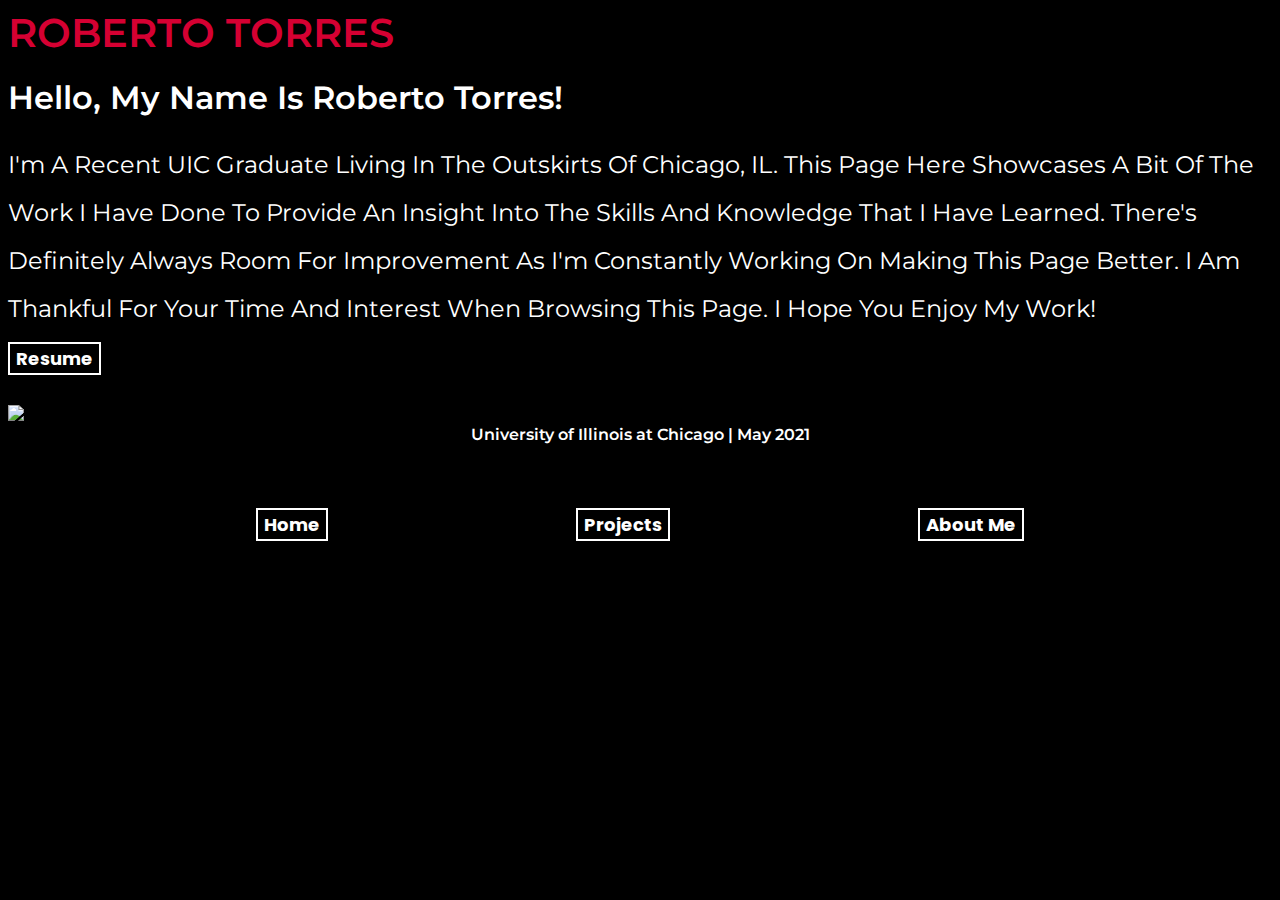
==== index.html @ 17634dc8 "Update index.html" ====
<!DOCTYPE html>
<html>
<head>
    <!-- Required Meta Tags -->
    <meta charset="UTF-8">
    <meta http-equiv="X-UA-Compatible" content="IE=edge">
    <meta name="viewport" content="width=device-width, initial-scale=1.0">
    <!-- Google Fonts -->
    <link href="https://fonts.googleapis.com/css2?family=Montserrat:wght@100;200;300;600&family=Poppins:wght@100;200;300;600&display=swap" rel="stylesheet">
    <!-- Font Awesome "For Icons" -->
    <link rel="stylesheet" href="https://use.fontawesome.com/releases/v5.8.1/css/all.css" integrity="sha384-50oBUHEmvpQ+1lW4y57PTFmhCaXp0ML5d60M1M7uH2+nqUivzIebhndOJK28anvf" crossorigin="anonymous">
    <!-- Bootstrap -->
    <link href="https://cdn.jsdelivr.net/npm/bootstrap@5.1.3/dist/css/bootstrap.min.css" rel="stylesheet" integrity="sha384-1BmE4kWBq78iYhFldvKuhfTAU6auU8tT94WrHftjDbrCEXSU1oBoqyl2QvZ6jIW3" crossorigin="anonymous">
    <!-- Custom Stylesheet -->
    <link rel="stylesheet" href="indexTwo.css">
    <title>RobertoTorres</title>
</head>
<body>
    <!-- Main Page: Brief Desription and Photos -->
    <nav id = "navbar" class="navbar navbar-light">
        <div class="container-fluid">
            <span class="navbar-text">Roberto Torres</span>
        </div>
    </nav>

    <section class="container-fluid px-3">
        <div class="row align-itmes-center">
            <div class="col-lg-6 text-start">
                <h1 id="heading">Hello, My Name Is Roberto Torres!</h1>
                <p class="text">
                    I'm a recent UIC graduate living in the outskirts of Chicago, IL.
                    This page here showcases a bit of the work I have done to provide an 
                    insight into the skills and knowledge that I have learned. There's
                    definitely always room for improvement as I'm constantly working on
                    making this page better.
                    I am thankful for your time and interest when browsing this page. 
                    I hope you enjoy my work!
                    <br>
                    <a href="ResumePic.png">
                        <button>Resume</button>
                    </a>
                </p>
            </div>
            <div class="col-lg-6 px-0">
                <img src="images/gradPic.png" class ="img-fluid" >
                <figcaption class="pictureCaption">University of Illinois at Chicago | May 2021</figcaption>
            </div>
        </div>
    </section>



    <!-- Buttons -->
    <div>
        <section id = "click" class="mb-5">
            <a href="index.html">
                <button><i class = "fas fa-home"></i> Home</button>
            </a>
            <a href="projects.html">
                <button><i class="fas fa-code-branch"></i> Projects</button>
            </a>
            <a href="aboutMe.html">
                <button><i class="fas fa-smile"></i> About Me</button>
            </a>
        </section>
    </div>

    <!-- Javascript from Bootstrap -->
    <script src="https://cdn.jsdelivr.net/npm/bootstrap@5.1.3/dist/js/bootstrap.bundle.min.js" integrity="sha384-ka7Sk0Gln4gmtz2MlQnikT1wXgYsOg+OMhuP+IlRH9sENBO0LRn5q+8nbTov4+1p" crossorigin="anonymous"></script>
    <script src="https://cdn.jsdelivr.net/npm/@popperjs/core@2.10.2/dist/umd/popper.min.js" integrity="sha384-7+zCNj/IqJ95wo16oMtfsKbZ9ccEh31eOz1HGyDuCQ6wgnyJNSYdrPa03rtR1zdB" crossorigin="anonymous"></script>
    <script src="https://cdn.jsdelivr.net/npm/bootstrap@5.1.3/dist/js/bootstrap.min.js" integrity="sha384-QJHtvGhmr9XOIpI6YVutG+2QOK9T+ZnN4kzFN1RtK3zEFEIsxhlmWl5/YESvpZ13" crossorigin="anonymous"></script>
    <!-- Custom Javascript File -->
    <script src="script.js"></script>
</body>
</html>
---- indexTwo.css ----
body{
    background-color: black;
    /* background-color: #8D99AE; */
    font-family: 'Montserrat', sans-serif;
}

#navbar .navbar-text{
    font-family: 'Montserrat', sans-serif;
    font-size: 2.5rem;
    font-weight: 600;
    text-transform: uppercase;
    color: #D50032;
}

#heading{
    font-weight: 600;
    font-size: 2em;
    color: white;
}

.text{
    font-family: 'Montserrat', sans-serif;
    font-size: 1.5em;
    text-transform: capitalize;
    line-height: 2;
    color: white;
}

.pictureCaption{
    font-family: 'Montserrat', sans-serif;
    font-size: 1em;
    font-weight: 600;
    text-align: center;
    color: white;
}

/* Main Page  */

/* Button */
#click{
    display: flex;
    align-items: center;
    justify-content:space-evenly;
    padding-top: 5%;
}
button{
    font-family: 'Poppins', sans-serif;
    font-size: 18px;
    font-weight: bold;
    background: none;
    color: white;
    border: 2px solid white;
    padding: 14px, 18.2px 14px, 20.16;
    transition: 0.25s;
    /* position: absolute; */
}
button:hover{
    background-color: white;
    color: black;
    box-shadow: 0 0.5em 0.5em -0.4em white;
    transform: translateY(-0.25em);
}
 
/* Project Page */
.card-group .card{
    background-color: #1E1E24;
}

.card-group .card-img-top{
    height:100px;
    width: 30%;
    display: block;
    margin: 20px auto 20px auto;
}

.card #heading{
    color: white;
    font-size: 1.5em;
    font-weight: 600;
    letter-spacing: 1px;
    text-transform: capitalize;
    margin: 0px;
}

.card .text{
    color: white;
    font-family: 'Montserrat', sans-serif;
    font-weight: 300;
    font-size: 1.125em;
    line-height: 1.5;
    margin-bottom: 1.25rem;
    text-transform: capitalize;
}
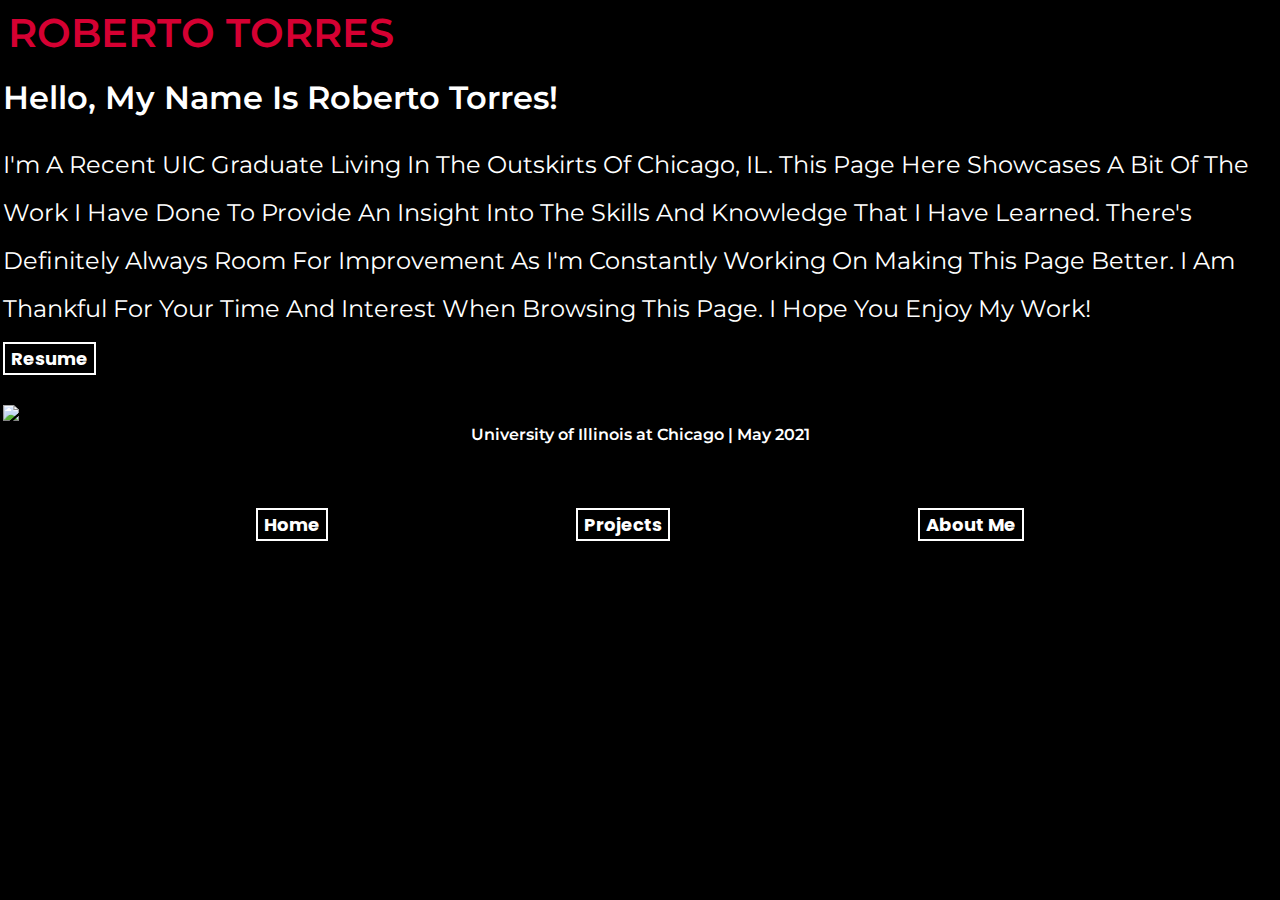
==== commit f8f52d73: "Update index.html" ====
--- a/index.html
+++ b/index.html
@@ -36,13 +36,13 @@
                     I am thankful for your time and interest when browsing this page. 
                     I hope you enjoy my work!
                     <br>
-                    <a href="ResumePic.png">
-                        <button>Resume</button>
+                    <a href="RobertoTorres.png">
+                        <button><i class="fas fa-portrait"></i> Resume</button>
                     </a>
                 </p>
             </div>
             <div class="col-lg-6 px-0">
-                <img src="images/gradPic.png" class ="img-fluid" >
+                <img src="gradPic.png" class ="img-fluid" >
                 <figcaption class="pictureCaption">University of Illinois at Chicago | May 2021</figcaption>
             </div>
         </div>
--- a/indexTwo.css
+++ b/indexTwo.css
@@ -90,4 +90,22 @@
     line-height: 1.5;
     margin-bottom: 1.25rem;
     text-transform: capitalize;
-}+}
+
+/* Photos */
+/* Tiles */
+.column {
+    float: left;
+    width: 25%;
+    padding: 0 10px;
+}
+
+/* Remove extra left and right margins, due to padding in columns */
+.row {margin: 0 -5px;}
+
+/* Clear floats after the columns */
+.row:after {
+    content: "";
+    display: table;
+    clear: both;
+}
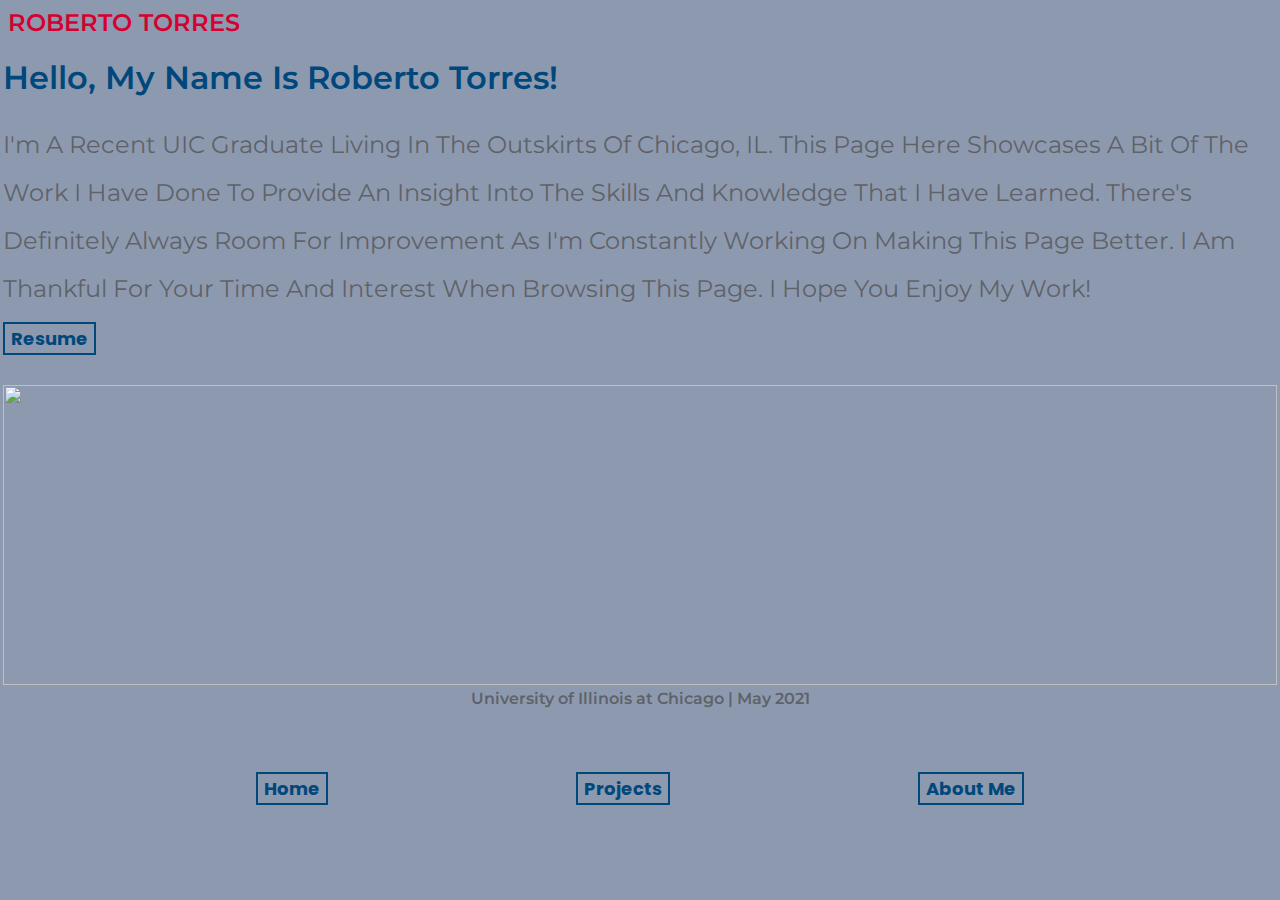
==== commit 9210f376: "Update index.html" ====
--- a/index.html
+++ b/index.html
@@ -37,13 +37,13 @@
                     I hope you enjoy my work!
                     <br>
                     <a href="RobertoTorres.png">
-                        <button><i class="fas fa-portrait"></i> Resume</button>
+                        <button><i class="fas fa-file-alt"></i> Resume</button>
                     </a>
                 </p>
             </div>
             <div class="col-lg-6 px-0">
                 <img src="gradPic.png" class ="img-fluid" >
-                <figcaption class="pictureCaption">University of Illinois at Chicago | May 2021</figcaption>
+                <div class="pictureCaption">University of Illinois at Chicago | May 2021</div>
             </div>
         </div>
     </section>
--- a/indexTwo.css
+++ b/indexTwo.css
@@ -1,12 +1,12 @@
 body{
-    background-color: black;
-    /* background-color: #8D99AE; */
+    /* background-color: black; */
+    background-color: #8D99AE;
     font-family: 'Montserrat', sans-serif;
 }
 
 #navbar .navbar-text{
     font-family: 'Montserrat', sans-serif;
-    font-size: 2.5rem;
+    font-size: 1.5rem;
     font-weight: 600;
     text-transform: uppercase;
     color: #D50032;
@@ -15,7 +15,7 @@
 #heading{
     font-weight: 600;
     font-size: 2em;
-    color: white;
+    color: #00487C;
 }
 
 .text{
@@ -23,7 +23,7 @@
     font-size: 1.5em;
     text-transform: capitalize;
     line-height: 2;
-    color: white;
+    color: rgba(74,74,74,0.7);
 }
 
 .pictureCaption{
@@ -31,7 +31,7 @@
     font-size: 1em;
     font-weight: 600;
     text-align: center;
-    color: white;
+    color: rgba(74,74,74,0.7);
 }
 
 /* Main Page  */
@@ -48,22 +48,21 @@
     font-size: 18px;
     font-weight: bold;
     background: none;
-    color: white;
-    border: 2px solid white;
+    color: #00487C;
+    border: 2px solid #00487C;;
     padding: 14px, 18.2px 14px, 20.16;
     transition: 0.25s;
-    /* position: absolute; */
 }
 button:hover{
-    background-color: white;
-    color: black;
-    box-shadow: 0 0.5em 0.5em -0.4em white;
+    background-color:#00487C;
+    color: white;
+    box-shadow: 0 0.5em 0.5em -0.4em #00487C;
     transform: translateY(-0.25em);
 }
  
 /* Project Page */
 .card-group .card{
-    background-color: #1E1E24;
+    background-color: #A6A2A2;
 }
 
 .card-group .card-img-top{
@@ -72,18 +71,17 @@
     display: block;
     margin: 20px auto 20px auto;
 }
-
 .card #heading{
-    color: white;
+    color: #00487C;
     font-size: 1.5em;
     font-weight: 600;
     letter-spacing: 1px;
     text-transform: capitalize;
     margin: 0px;
 }
-
 .card .text{
-    color: white;
+    color: rgba(74,74,74,0.7);
+    /* color: rgba(74,74,74,0.7); */
     font-family: 'Montserrat', sans-serif;
     font-weight: 300;
     font-size: 1.125em;
@@ -92,20 +90,73 @@
     text-transform: capitalize;
 }
 
-/* Photos */
-/* Tiles */
+.grid{
+    display: grid;
+    grid-template-columns: repeat(auto-fill, minmax(200px, 1fr));
+    grid-gap: 20px;
+    align-items: stretch;
+}
+.grid img {
+    width: 30%;
+    height: 500px;
+}
+
+/* Photos/ Tiles */
+.gallery{
+    background-color: #A6A2A2;
+    padding: 50px 0;
+}
+
+img{
+    height: 300px;
+    width: 100%;
+}
+
 .column {
     float: left;
     width: 25%;
     padding: 0 10px;
 }
-
-/* Remove extra left and right margins, due to padding in columns */
-.row {margin: 0 -5px;}
-
-/* Clear floats after the columns */
+.row{
+    margin: 0 -5px;
+}
 .row:after {
     content: "";
     display: table;
     clear: both;
 }
+
+#intro_box{
+    display: block;
+    text-align: center;
+    padding-bottom: 70px;
+}
+#intro_heading{
+    color: #00487C;
+    font-weight: 400;
+    margin-left: auto;
+    margin-right: auto;
+    margin-bottom: 2rem;
+    line-height: 2.25rem;
+}
+#intro_paragraph{
+    color: rgba(74,74,74,0.7);
+    text-align: justify;
+    text-transform: capitalize;
+    line-height: 1.80;
+    font-weight: bold;
+}
+
+#intro_box i{
+    font-size: 5em; 
+    padding-bottom: 50px;
+    color: #00487C;
+}
+/* Responsive columns - one column layout (vertical) on small screens */
+@media screen and (max-width: 600px) {
+    .column {
+      width: 100%;
+      display: block;
+      margin-bottom: 20px;
+    }
+}
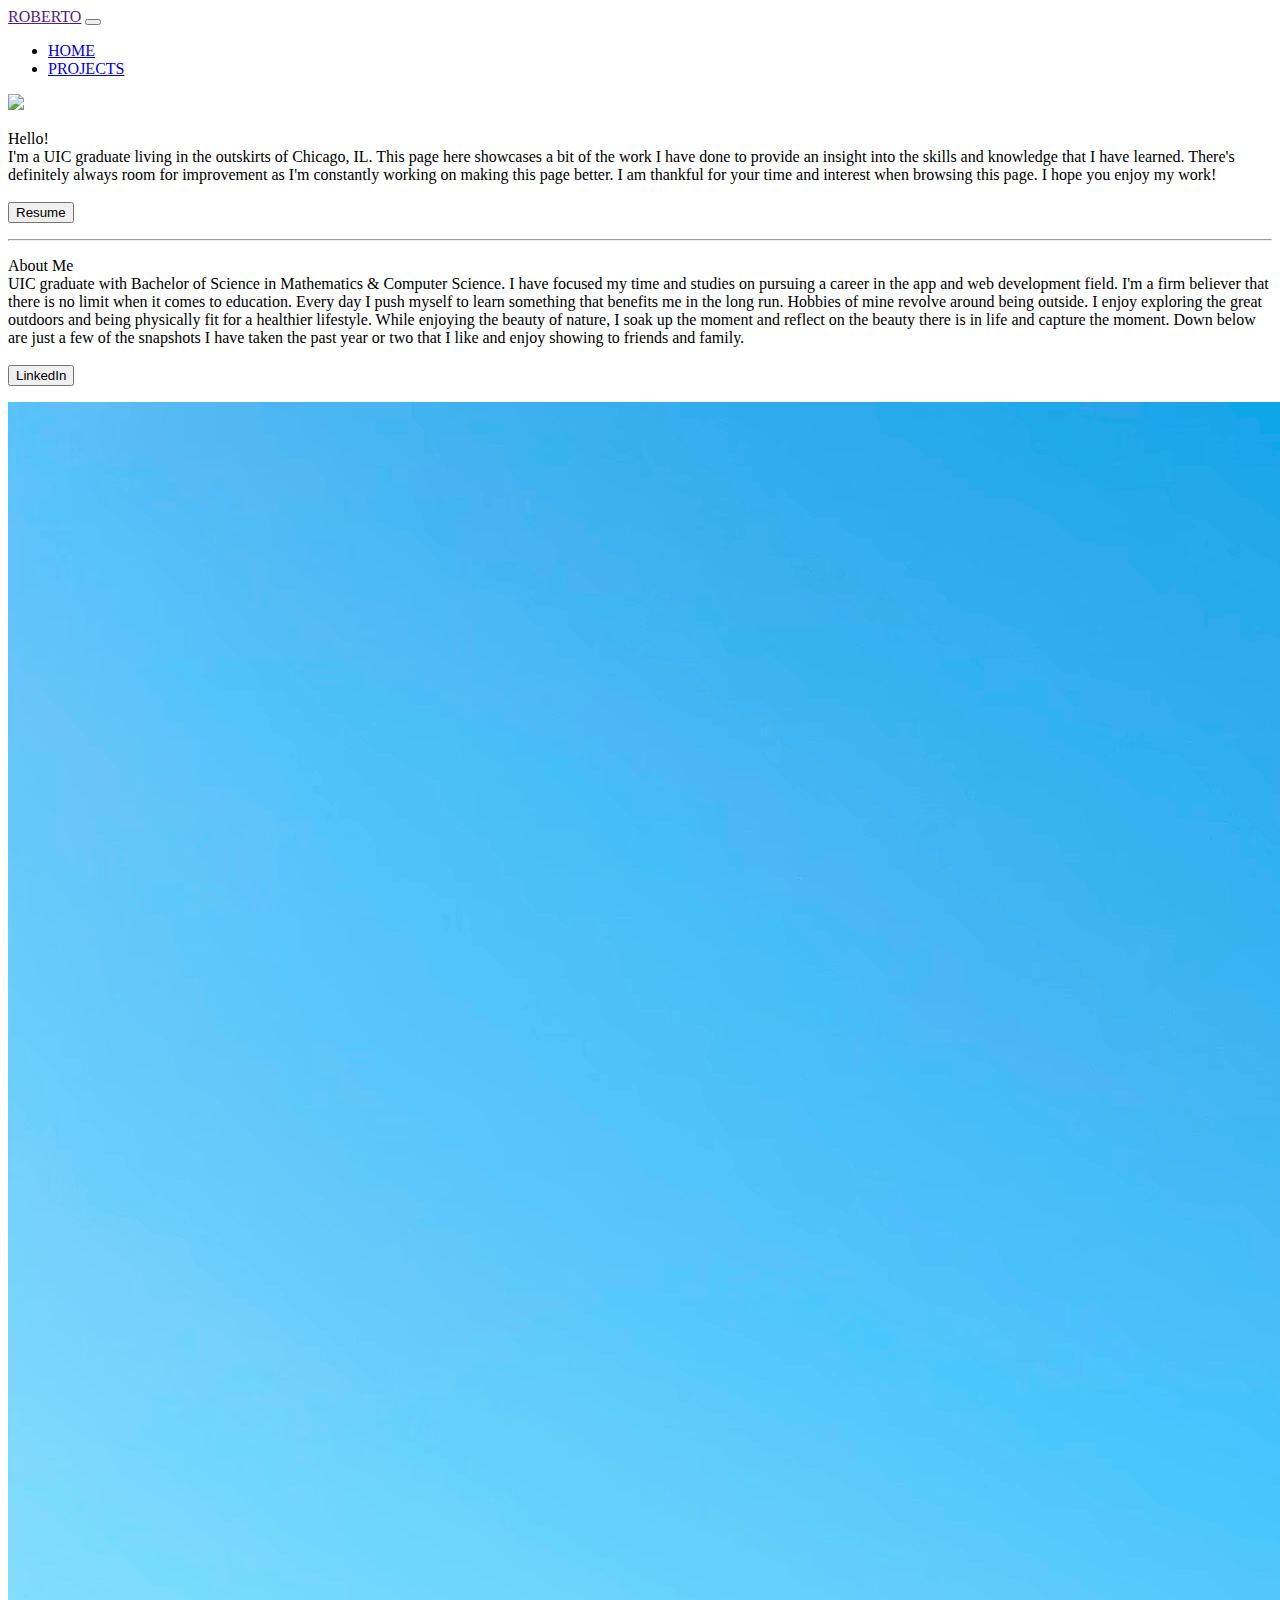
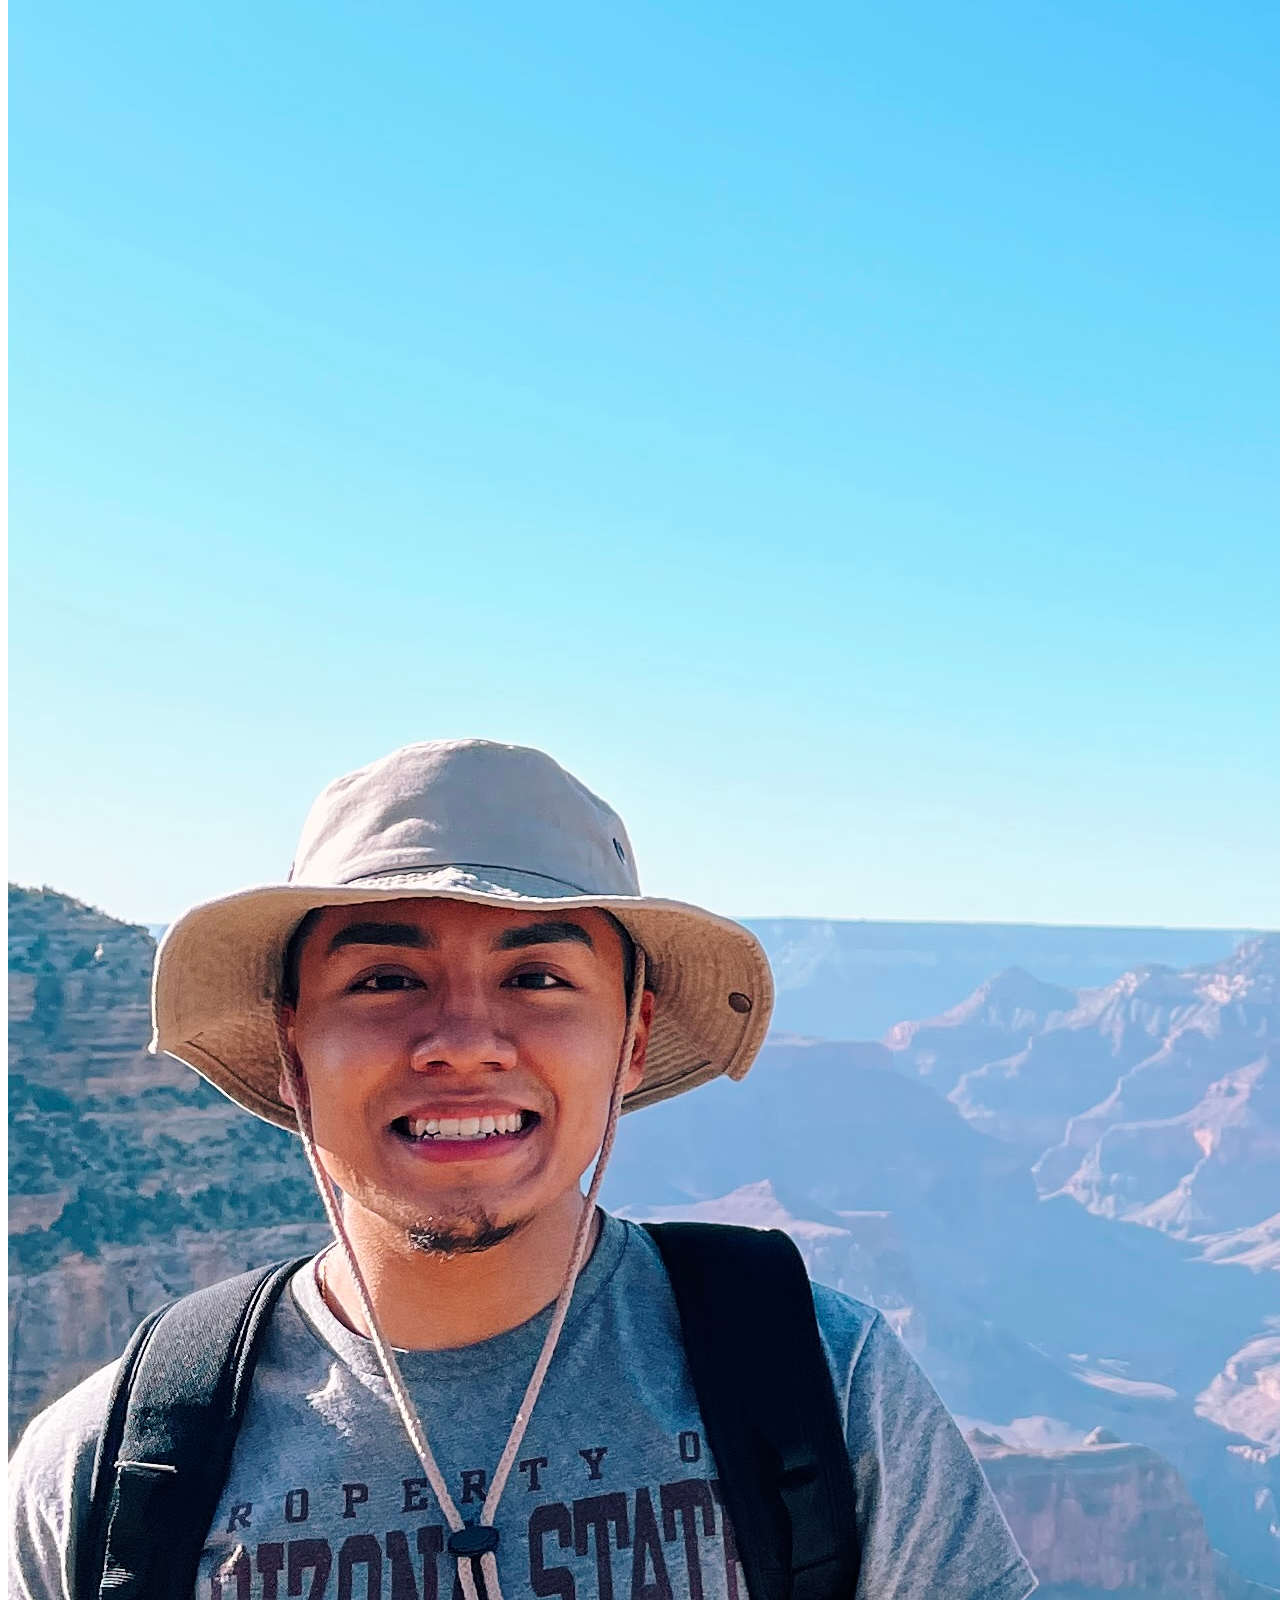
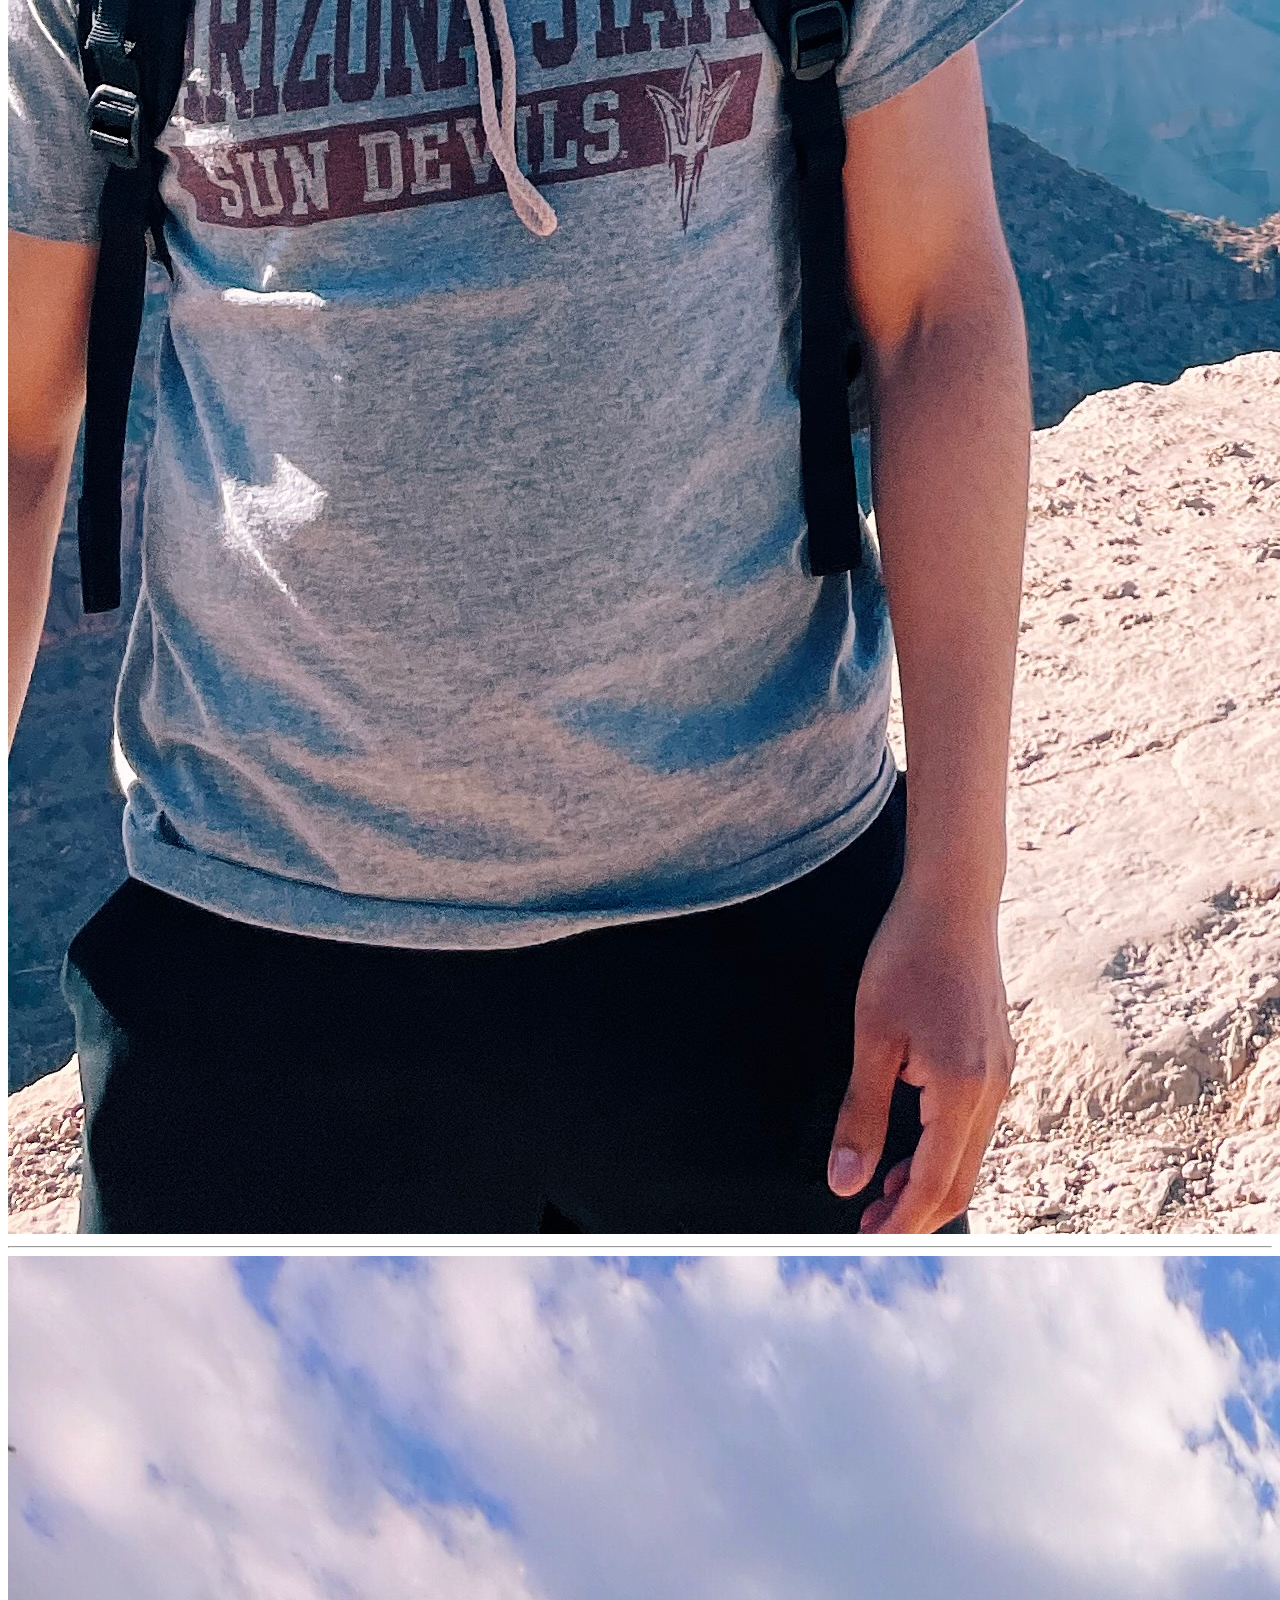
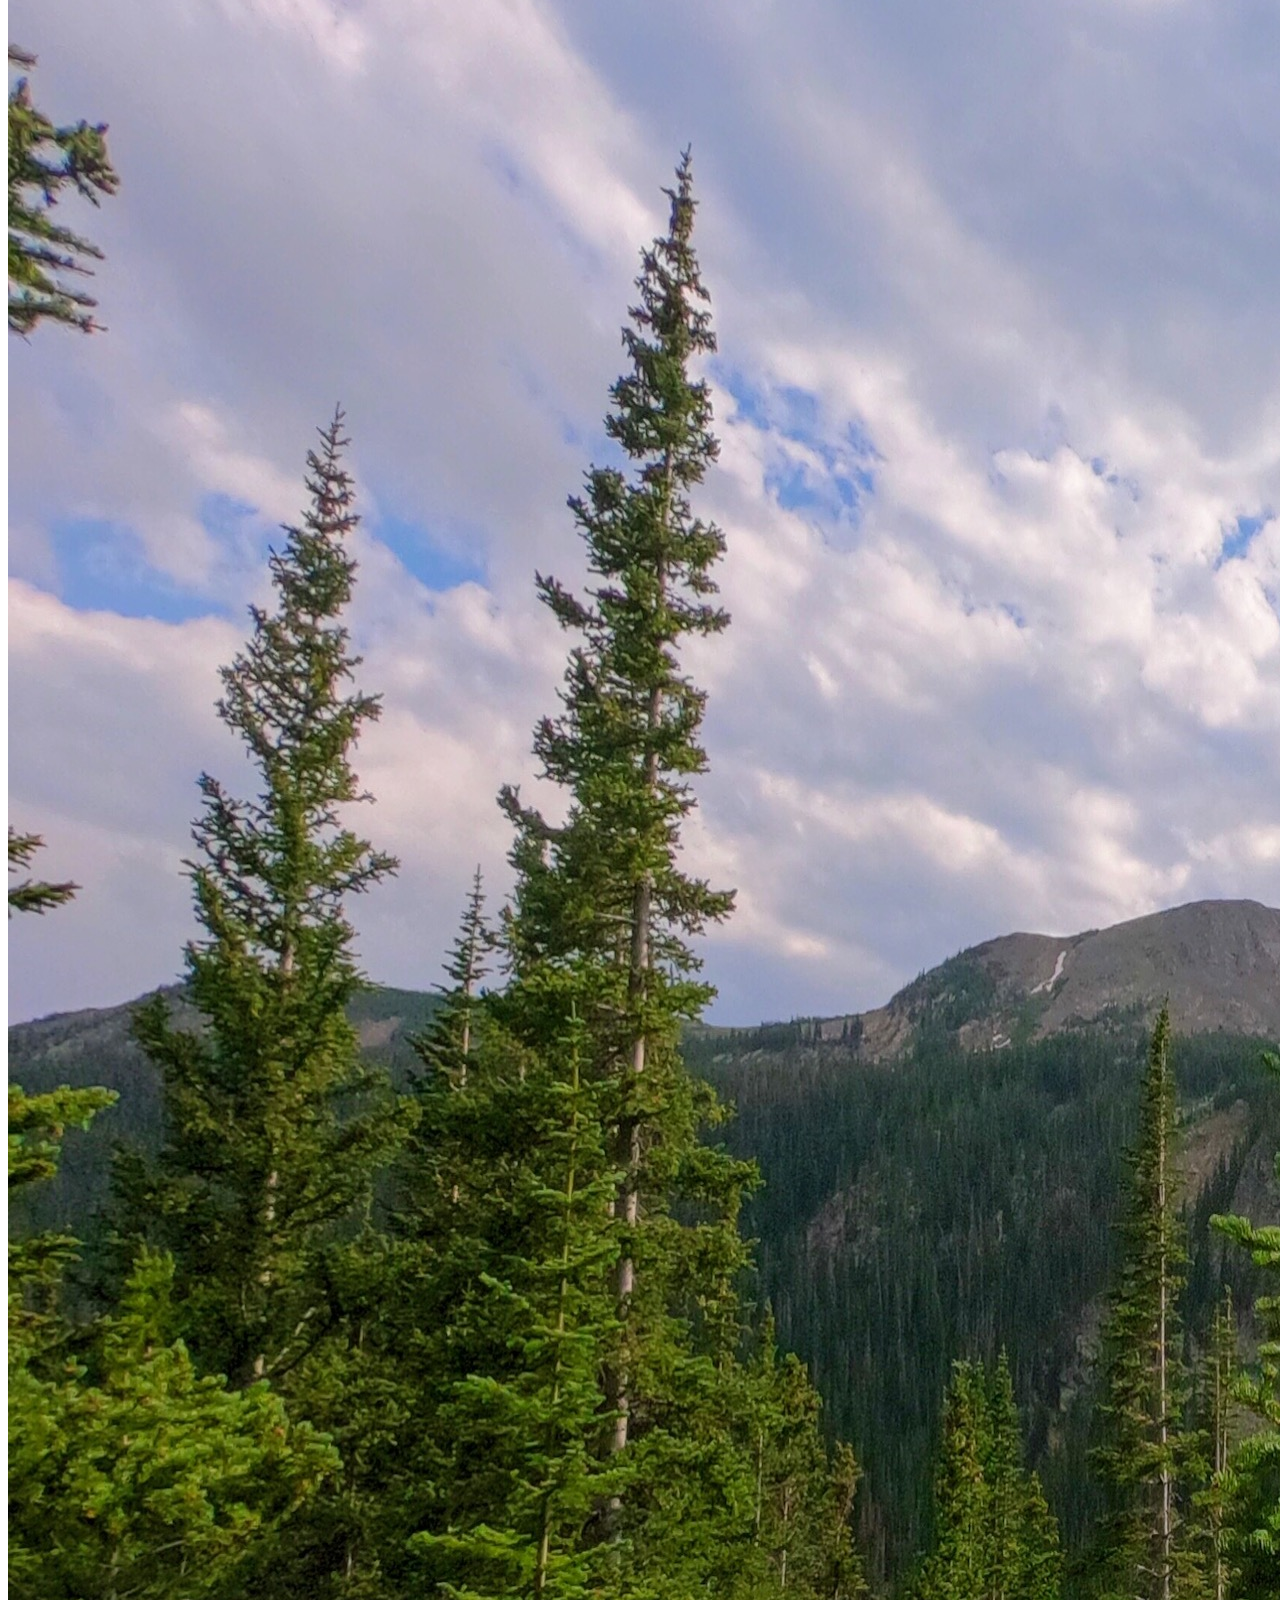
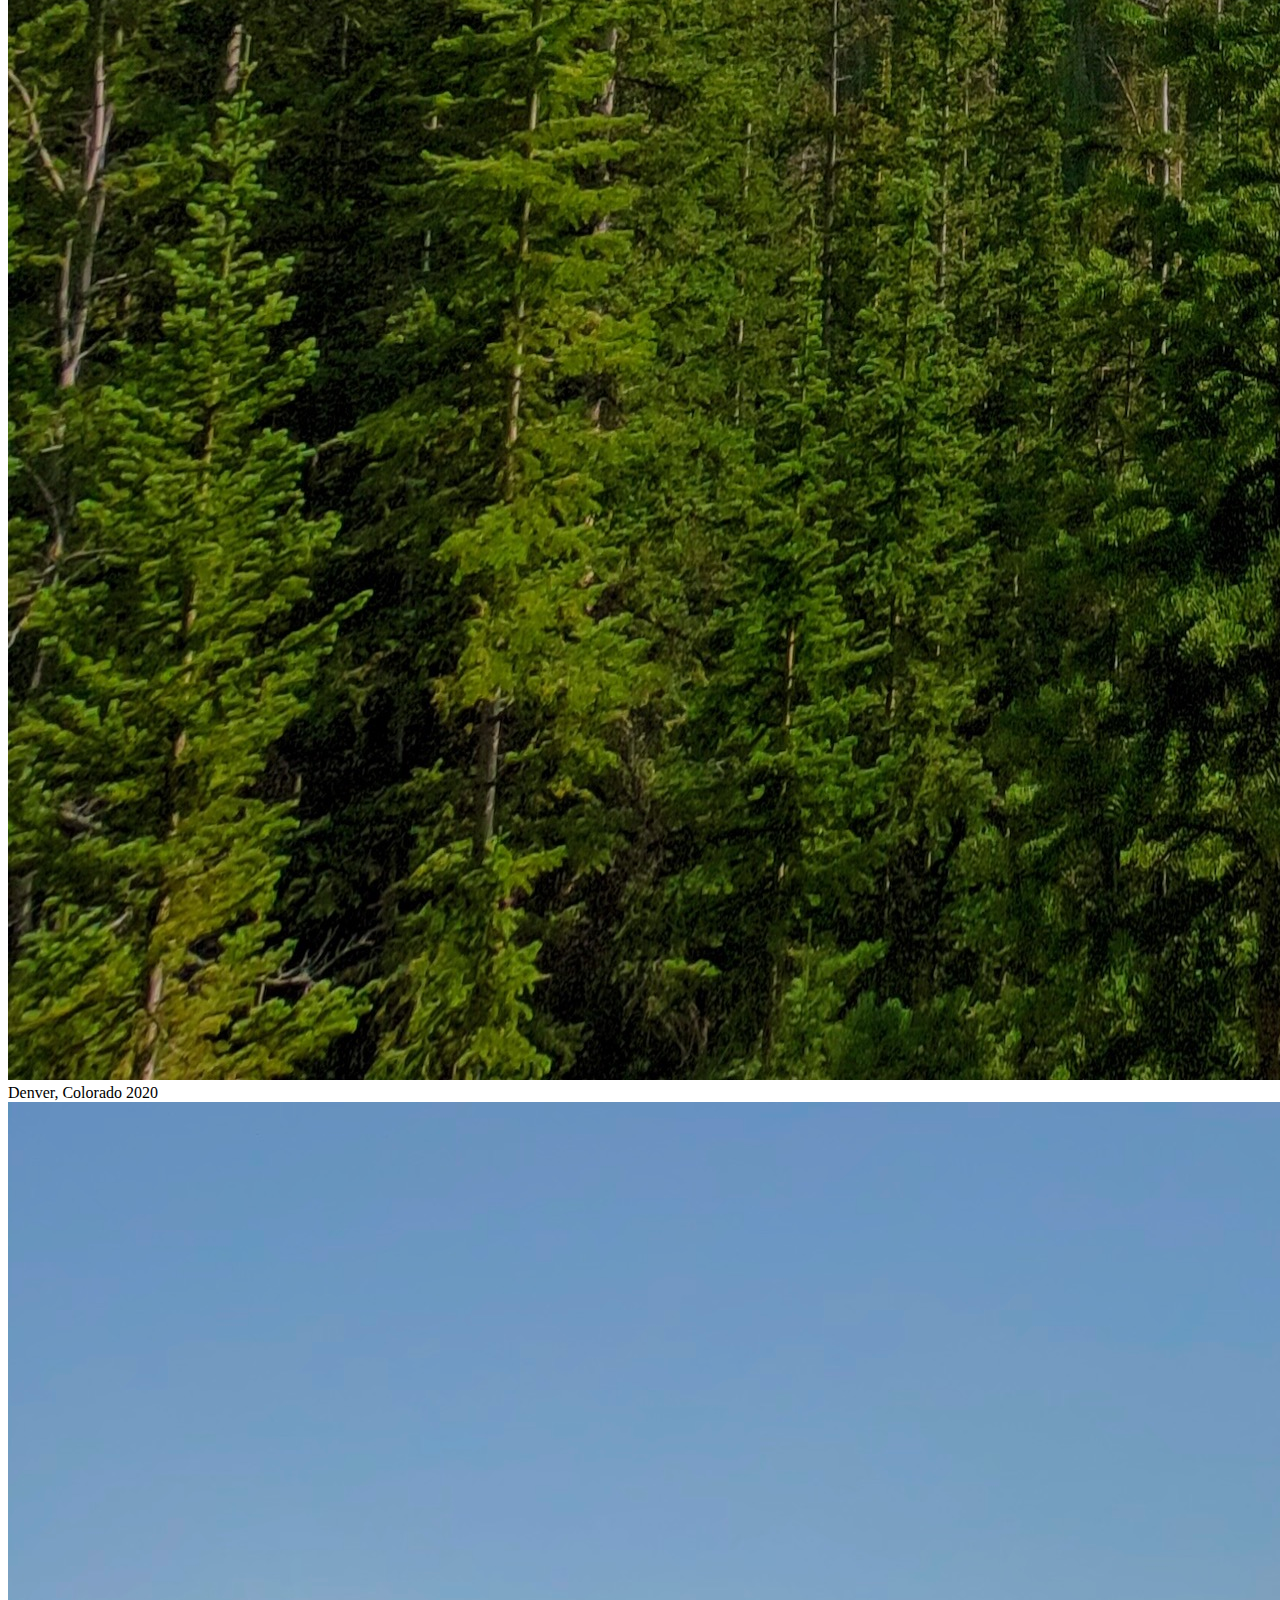
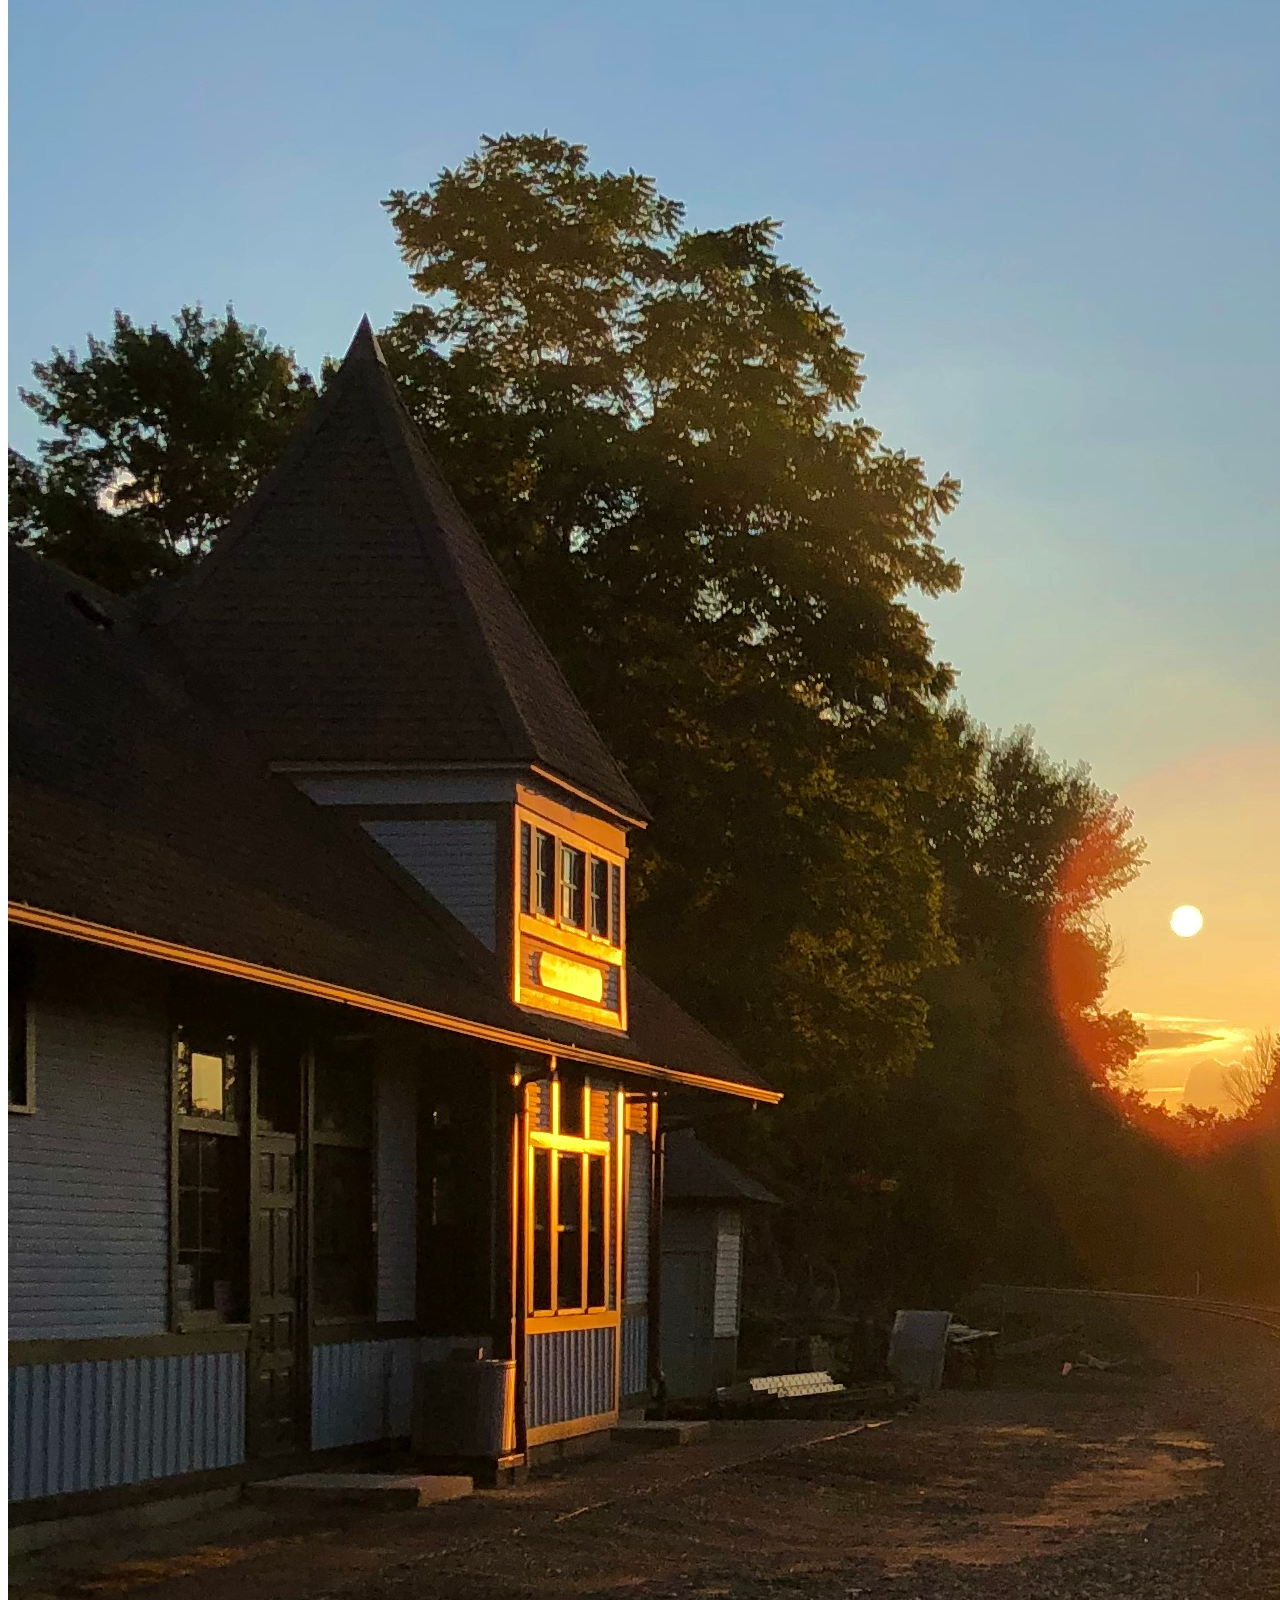
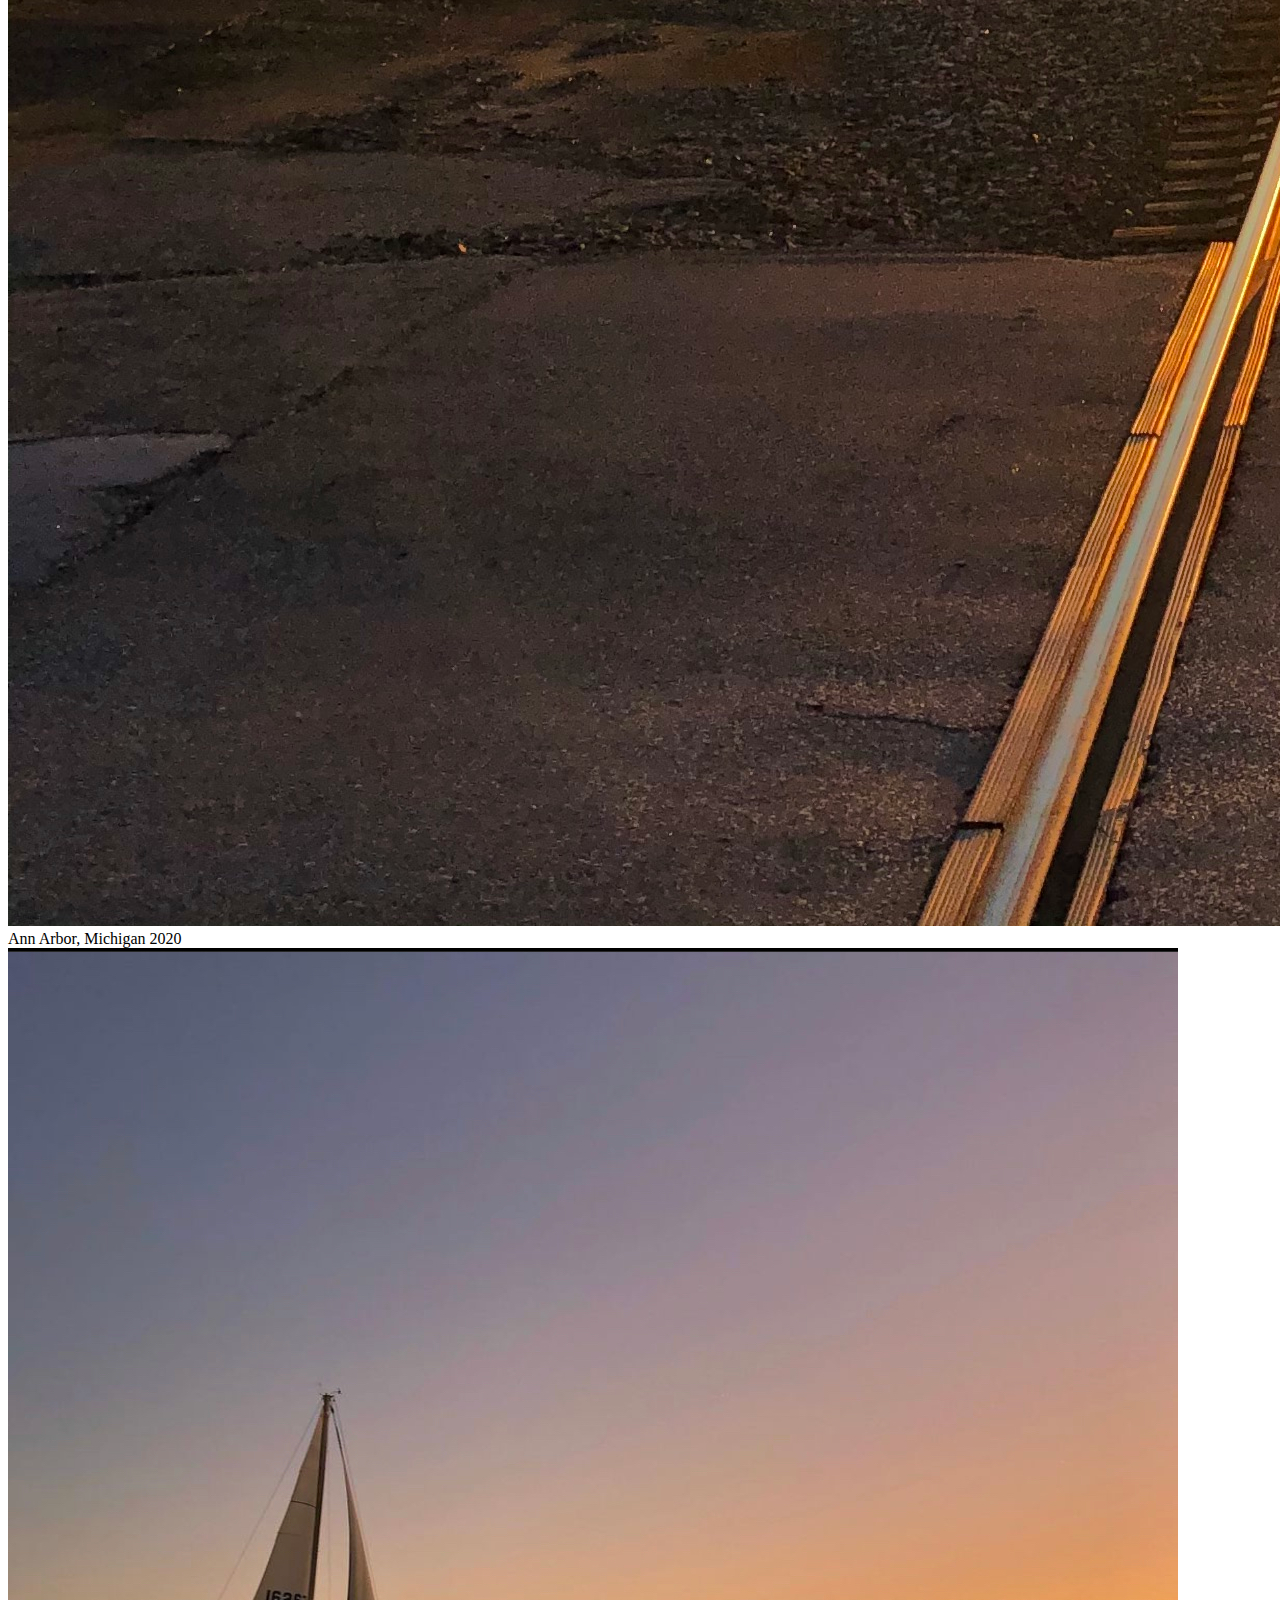
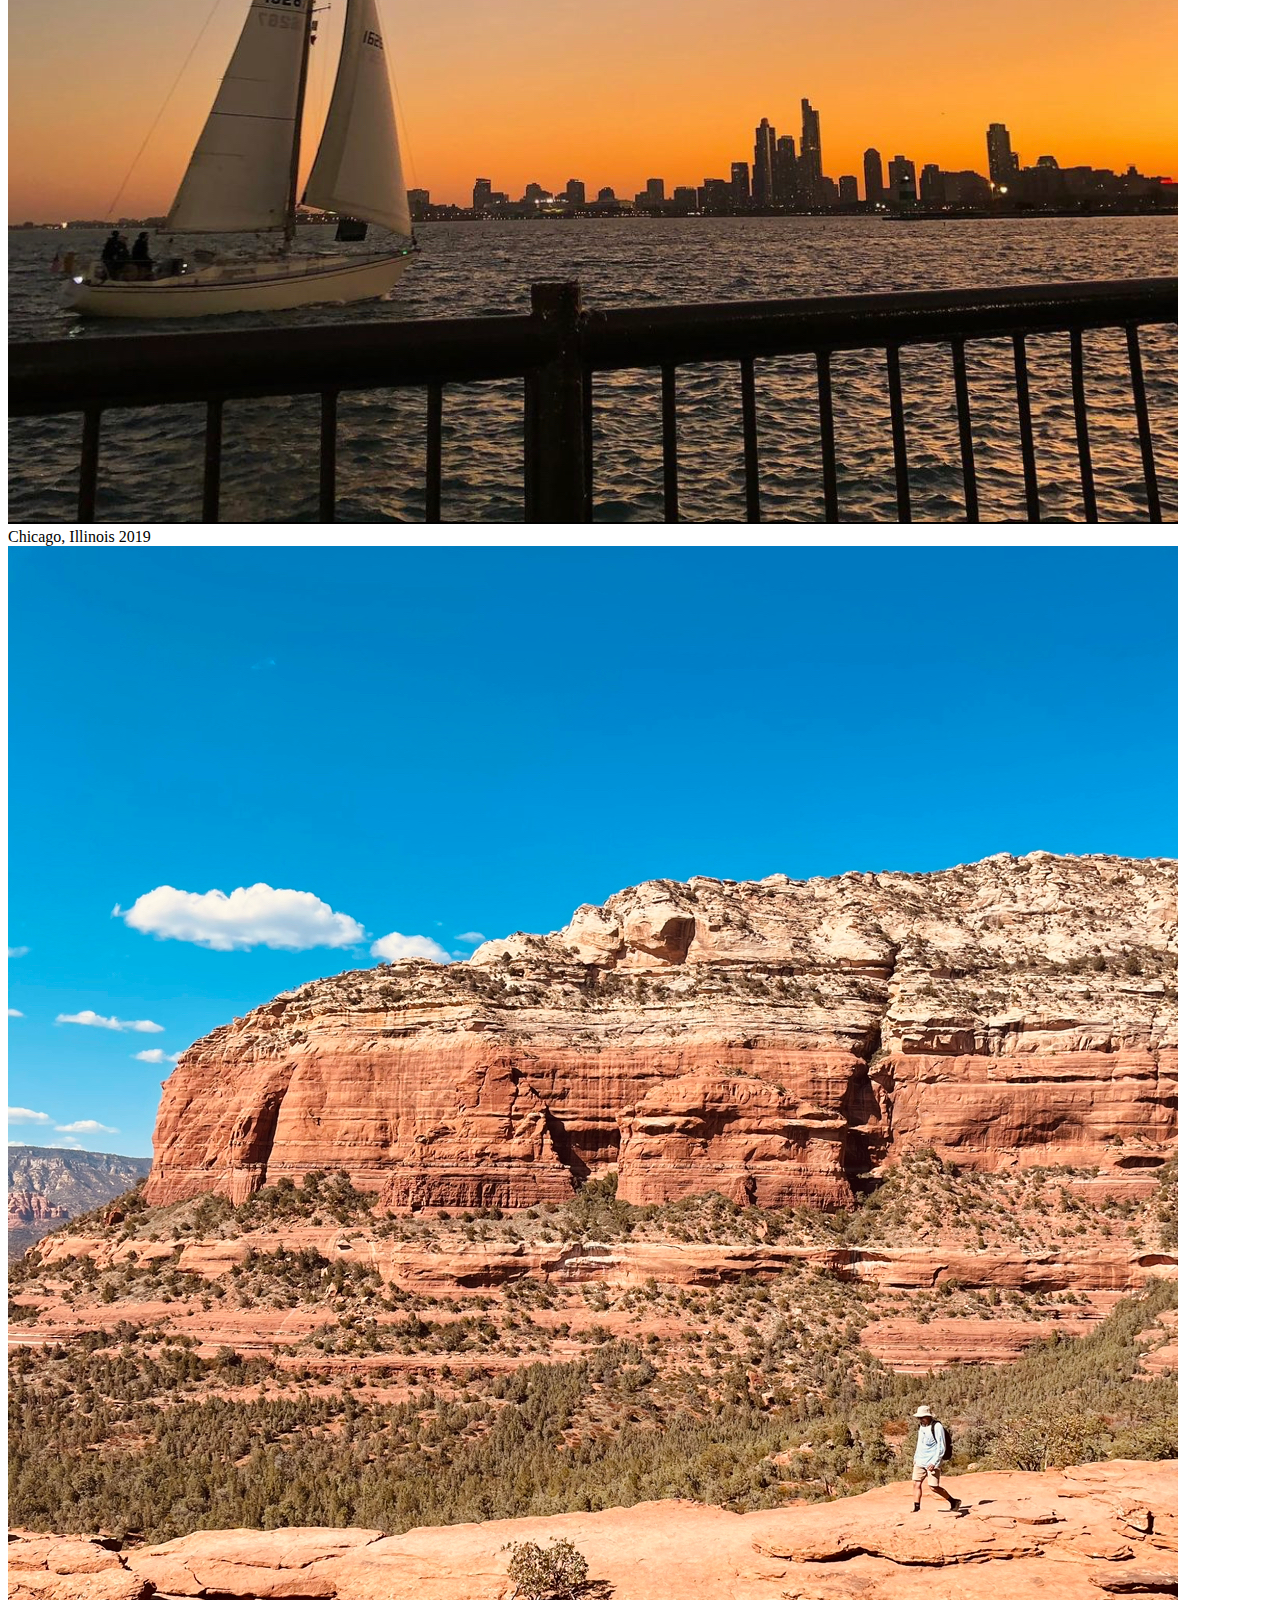
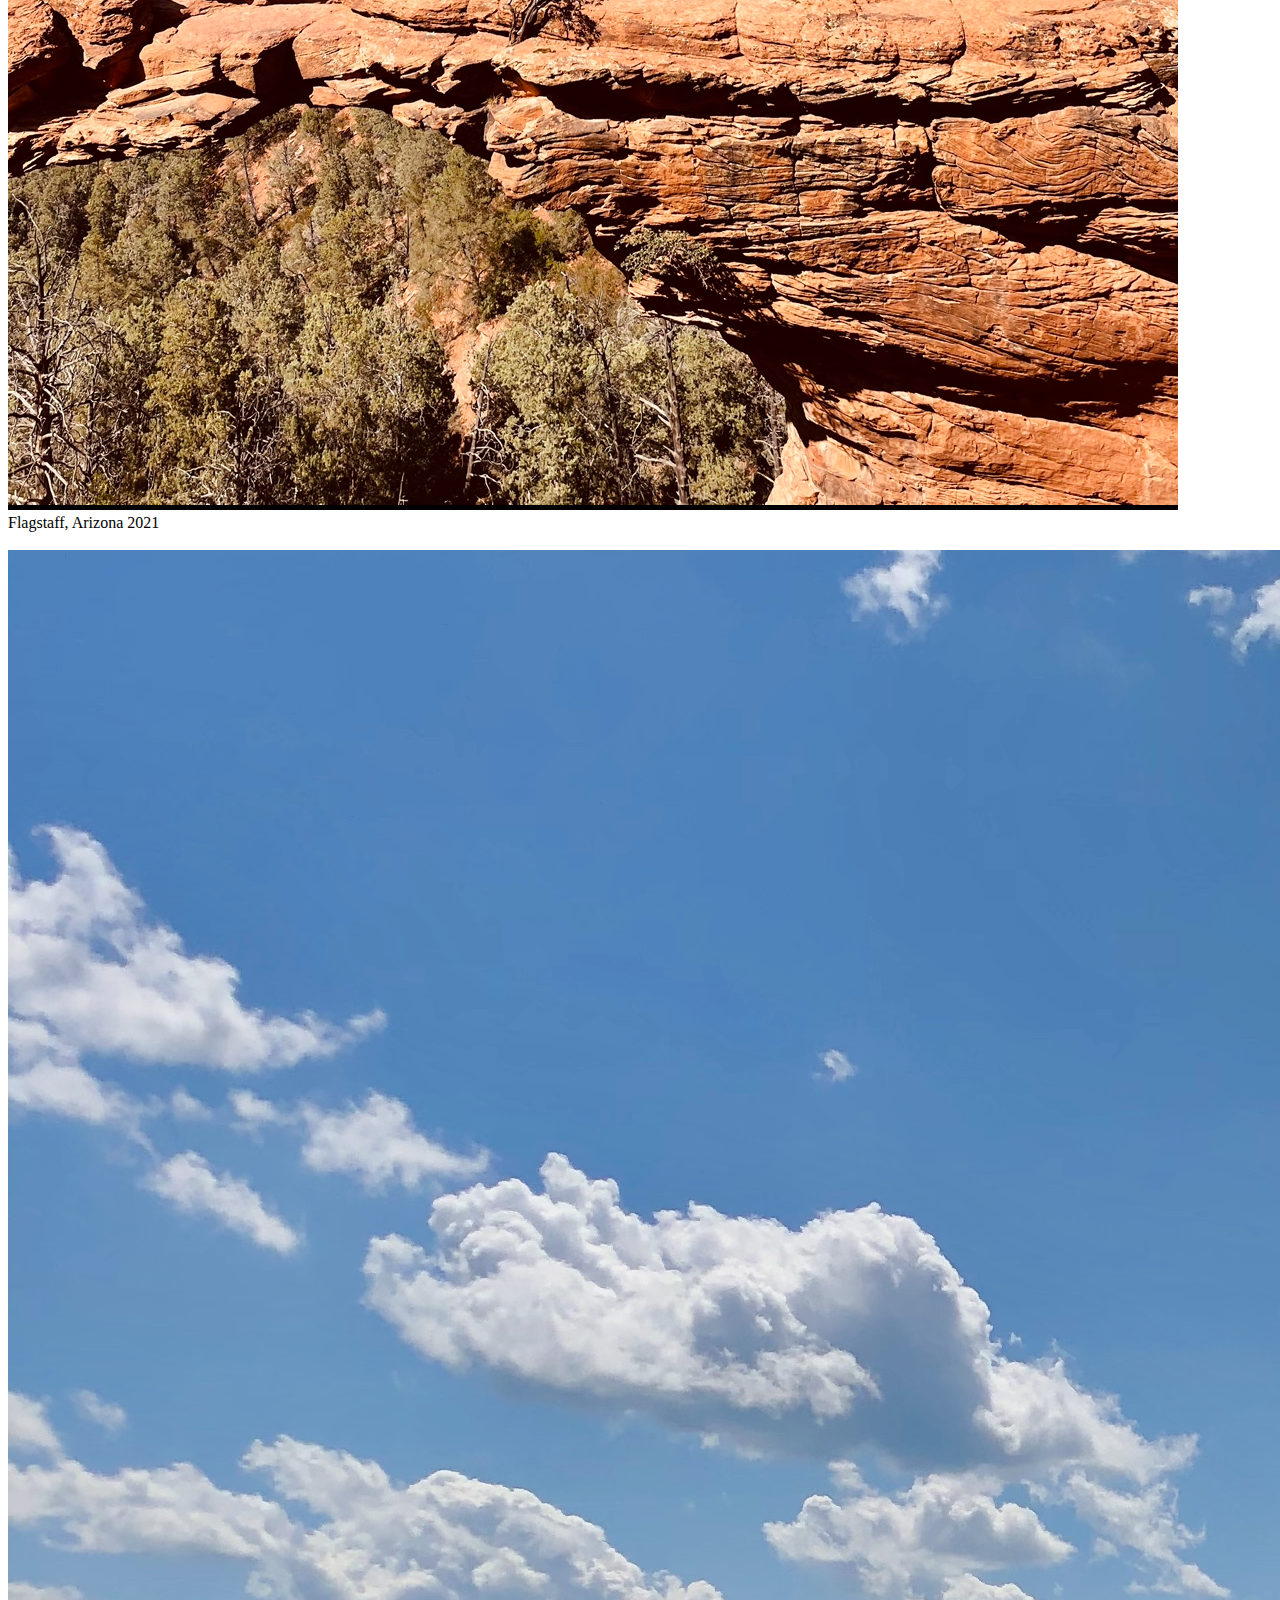
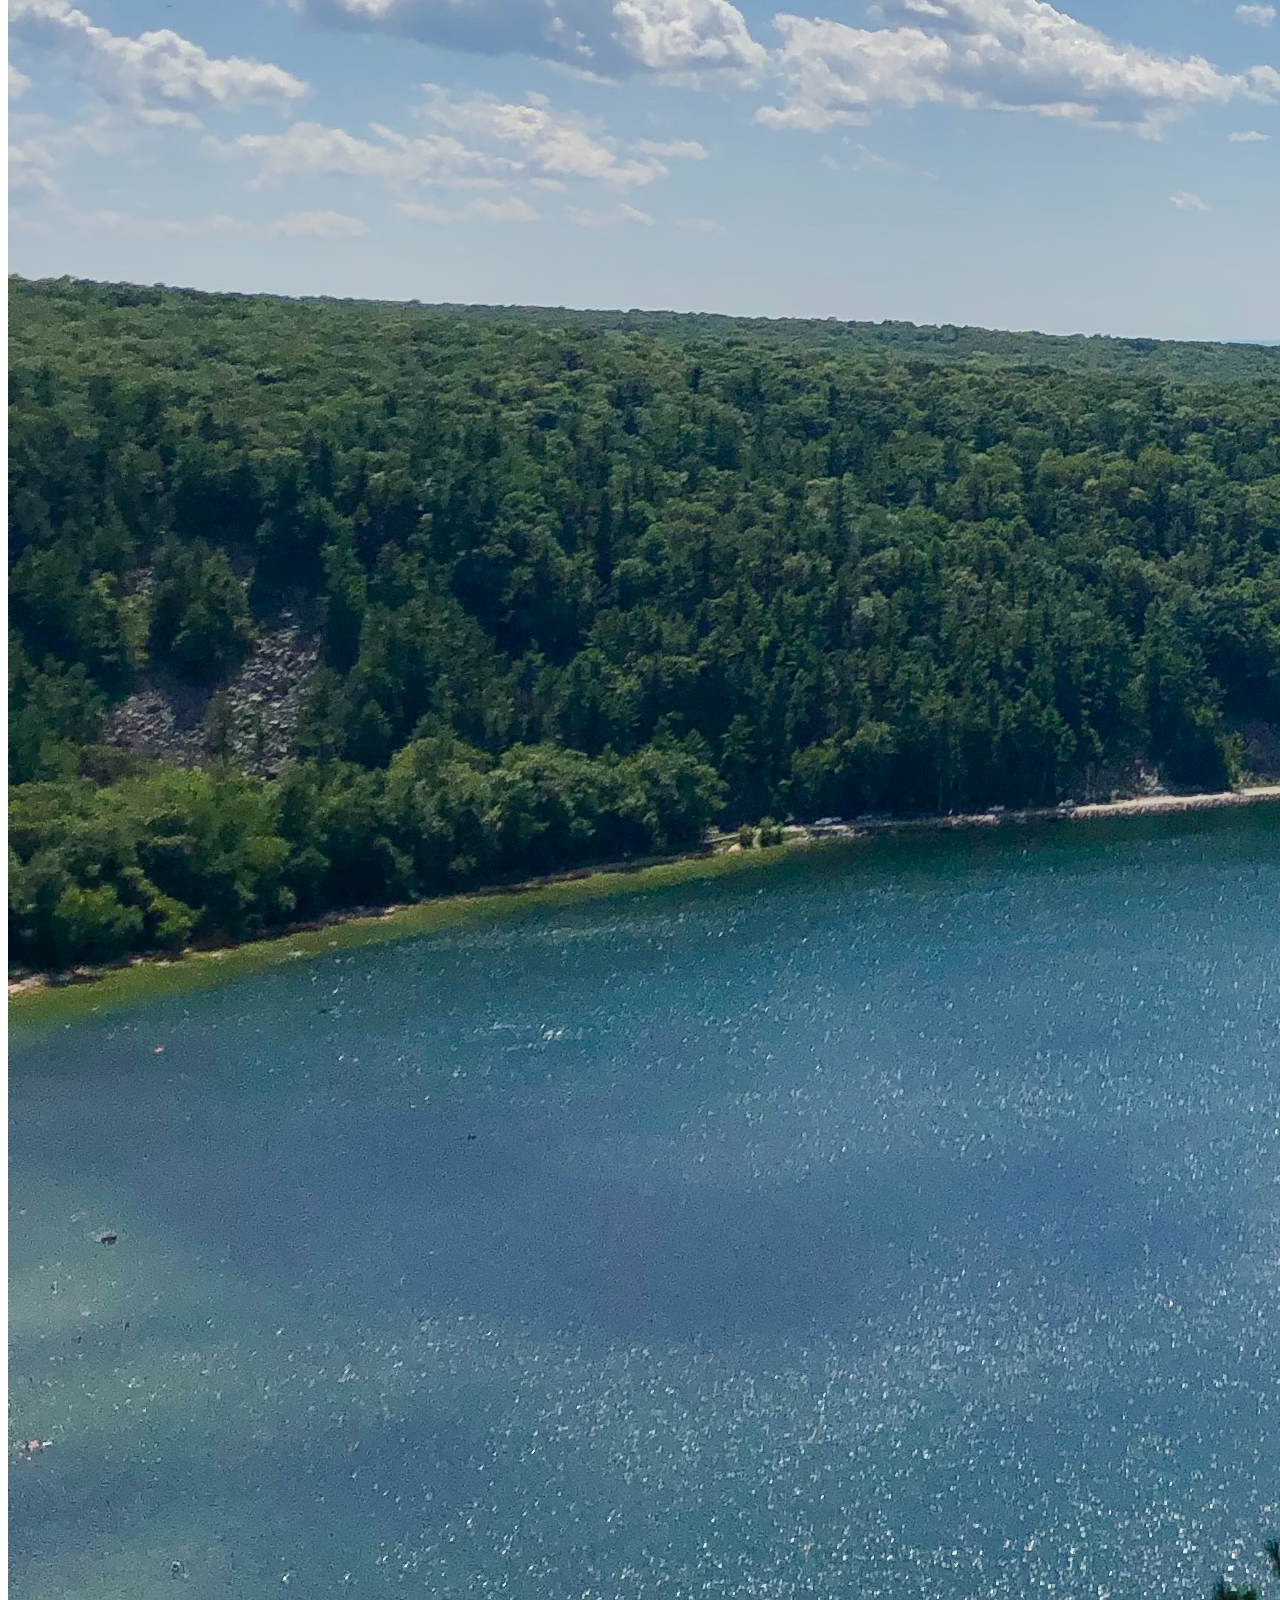
==== commit 37974bbe: "Update index.html" ====
--- a/index.html
+++ b/index.html
@@ -6,63 +6,116 @@
     <meta http-equiv="X-UA-Compatible" content="IE=edge">
     <meta name="viewport" content="width=device-width, initial-scale=1.0">
     <!-- Google Fonts -->
-    <link href="https://fonts.googleapis.com/css2?family=Montserrat:wght@100;200;300;600&family=Poppins:wght@100;200;300;600&display=swap" rel="stylesheet">
+    <link href="https://fonts.googleapis.com/css2?family=Montserrat:wght@100;200;300;400;500;600;700&display=swap" rel="stylesheet">
     <!-- Font Awesome "For Icons" -->
     <link rel="stylesheet" href="https://use.fontawesome.com/releases/v5.8.1/css/all.css" integrity="sha384-50oBUHEmvpQ+1lW4y57PTFmhCaXp0ML5d60M1M7uH2+nqUivzIebhndOJK28anvf" crossorigin="anonymous">
     <!-- Bootstrap -->
     <link href="https://cdn.jsdelivr.net/npm/bootstrap@5.1.3/dist/css/bootstrap.min.css" rel="stylesheet" integrity="sha384-1BmE4kWBq78iYhFldvKuhfTAU6auU8tT94WrHftjDbrCEXSU1oBoqyl2QvZ6jIW3" crossorigin="anonymous">
     <!-- Custom Stylesheet -->
-    <link rel="stylesheet" href="indexTwo.css">
+    <link rel="stylesheet" href="style.css">
     <title>RobertoTorres</title>
 </head>
 <body>
-    <!-- Main Page: Brief Desription and Photos -->
-    <nav id = "navbar" class="navbar navbar-light">
+    <nav id = "mainNavbar" class="navbar navbar-expand-lg navbar-dark bg-transparent">
         <div class="container-fluid">
-            <span class="navbar-text">Roberto Torres</span>
+          <a class="navbar-brand" href="">ROBERTO</a>
+          <button class="navbar-toggler" type="button" data-bs-toggle="collapse" data-bs-target="#navbarNav" aria-controls="navbarNav" aria-expanded="false" aria-label="Toggle navigation">
+            <span class="navbar-toggler-icon"></span>
+          </button>
+          <div class="collapse navbar-collapse" id="navbarNav">
+            <ul class="navbar-nav">
+              <li class="nav-item">
+                <a class="nav-link" href="index.html">HOME</a>
+              </li>
+              <li class="nav-item">
+                <a class="nav-link" href="projects.html">PROJECTS</a>
+              </li>
+            </ul>
+          </div>
         </div>
     </nav>
 
-    <section class="container-fluid px-3">
-        <div class="row align-itmes-center">
-            <div class="col-lg-6 text-start">
-                <h1 id="heading">Hello, My Name Is Roberto Torres!</h1>
-                <p class="text">
-                    I'm a recent UIC graduate living in the outskirts of Chicago, IL.
-                    This page here showcases a bit of the work I have done to provide an 
-                    insight into the skills and knowledge that I have learned. There's
-                    definitely always room for improvement as I'm constantly working on
-                    making this page better.
-                    I am thankful for your time and interest when browsing this page. 
-                    I hope you enjoy my work!
-                    <br>
-                    <a href="RobertoTorres.png">
-                        <button><i class="fas fa-file-alt"></i> Resume</button>
-                    </a>
-                </p>
+    <div class="container-fluid banner" id="welcome">
+        <img src="images/gradPic.png">
+        <p>
+            <span>Hello!</span><br>
+            I'm a UIC graduate living in the outskirts of Chicago, IL.
+            This page here showcases a bit of the work I have done to provide an 
+            insight into the skills and knowledge that I have learned. There's
+            definitely always room for improvement as I'm constantly working on
+            making this page better. I am thankful for your time and interest when browsing this page.                    
+            I hope you enjoy my work!<br>
+            <br>
+            <a href="RobertoTorres.png">
+                <button><i class="fas fa-file-alt"></i> Resume</button>
+            </a>
+        </p>
+    </div>
+
+    <hr>
+
+    <div class="container-fluid banner" id="about_me">
+        <p><span>About Me</span><br>
+            UIC graduate with Bachelor of Science in Mathematics & Computer Science. I have focused 
+            my time and studies on pursuing a career in the app and web development field. I'm a firm 
+            believer that there is no limit when it comes to education. Every day I push myself to learn 
+            something that benefits me in the long run. Hobbies of mine revolve around being outside. I 
+            enjoy exploring the great outdoors and being physically fit for a healthier lifestyle. While enjoying 
+            the beauty of nature, I soak up the moment and reflect on the beauty there is in life and capture 
+            the moment. Down below are just a few of the snapshots I have taken the past year or two that I like 
+            and enjoy showing to friends and family.<br>
+            <br>
+            <a href="https://www.linkedin.com/in/roberto-torres-1593a2201/">
+                <button><i class="fas fa-smile"></i> LinkedIn</button>
+            </a>
+        </p>
+        <img src="GrandCanyon.jpg">
+    </div>
+
+    <hr>
+
+    <div class="gallery">
+        <div class = "row">
+            <div class = "column">
+                <img src = "denver.jpeg" alt = "denver" class="rounded mx-auto d-block">
+                <div class= "caption">Denver, Colorado 2020</div>
             </div>
-            <div class="col-lg-6 px-0">
-                <img src="gradPic.png" class ="img-fluid" >
-                <div class="pictureCaption">University of Illinois at Chicago | May 2021</div>
+            <div class = "column">
+                <img src = "michigan.jpeg" alt = "michigan" class="rounded mx-auto d-block">
+                <div class = "caption">Ann Arbor, Michigan 2020</div>
+            </div>
+            <div class = "column">
+                <img src = "chicago.jpeg" alt = "chicago" class="rounded mx-auto d-block">
+                <div class = "caption">Chicago, Illinois 2019</div>
+            </div>
+            <div class = "column">
+                <img src = "arizona.jpg" alt = "arizona" class="rounded mx-auto d-block">
+                <div class = "caption">Flagstaff, Arizona 2021</div>
             </div>
         </div>
-    </section>
-
-
-
-    <!-- Buttons -->
-    <div>
-        <section id = "click" class="mb-5">
-            <a href="index.html">
-                <button><i class = "fas fa-home"></i> Home</button>
-            </a>
-            <a href="projects.html">
-                <button><i class="fas fa-code-branch"></i> Projects</button>
-            </a>
-            <a href="aboutMe.html">
-                <button><i class="fas fa-smile"></i> About Me</button>
-            </a>
-        </section>
+        <br>
+        <div class = "row">
+            <div class = "column">
+                <img src = "wisconsin.jpg" alt = "wisconsin" class="rounded mx-auto d-block">
+                <div class = "caption">Sauk County, Wisconsin 2020</div>
+            </div>
+            <div class = "column">
+                <img src = "laJolla.jpg" alt = "La Jolla" class="rounded mx-auto d-block">
+                <div class = "caption">San Diego, California 2021</div>
+            </div>
+            <div class = "column">
+                <img src = "cherry.jpg" alt = "Cherry Blossom" class="rounded mx-auto d-block">
+                <div class = "caption">Summit, Illinois 2021</div>
+            </div>
+            <div class = "column">
+                <img src = "chicagoBean.jpg" alt = "The Bean" class="rounded mx-auto d-block">
+                <div class = "caption">Chicago, Illinois 2020</div>
+            </div>
+        </div>
+        <br><br>
+        <div class = "caption" style="font-size: 15px;">
+          (Yes! these pictures were taken by me, Roberto T)
+        </div>
     </div>
 
     <!-- Javascript from Bootstrap -->
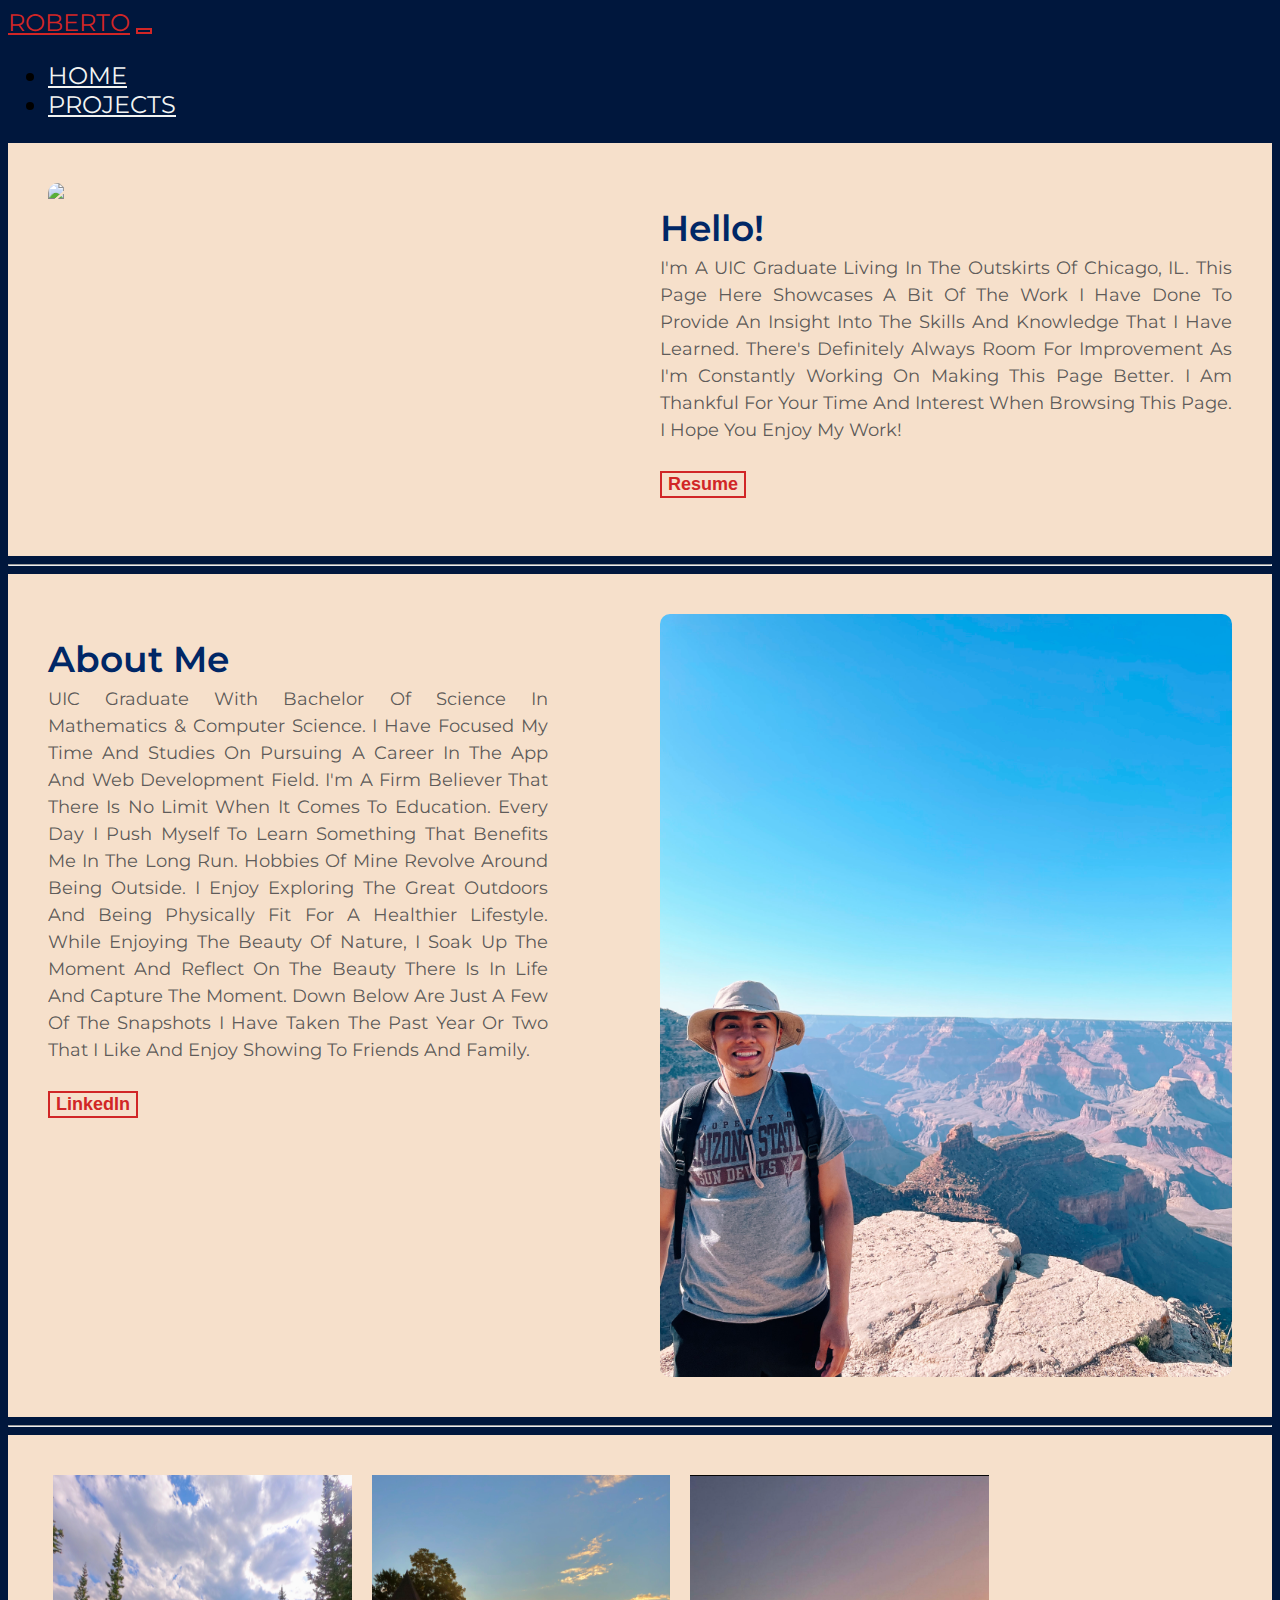
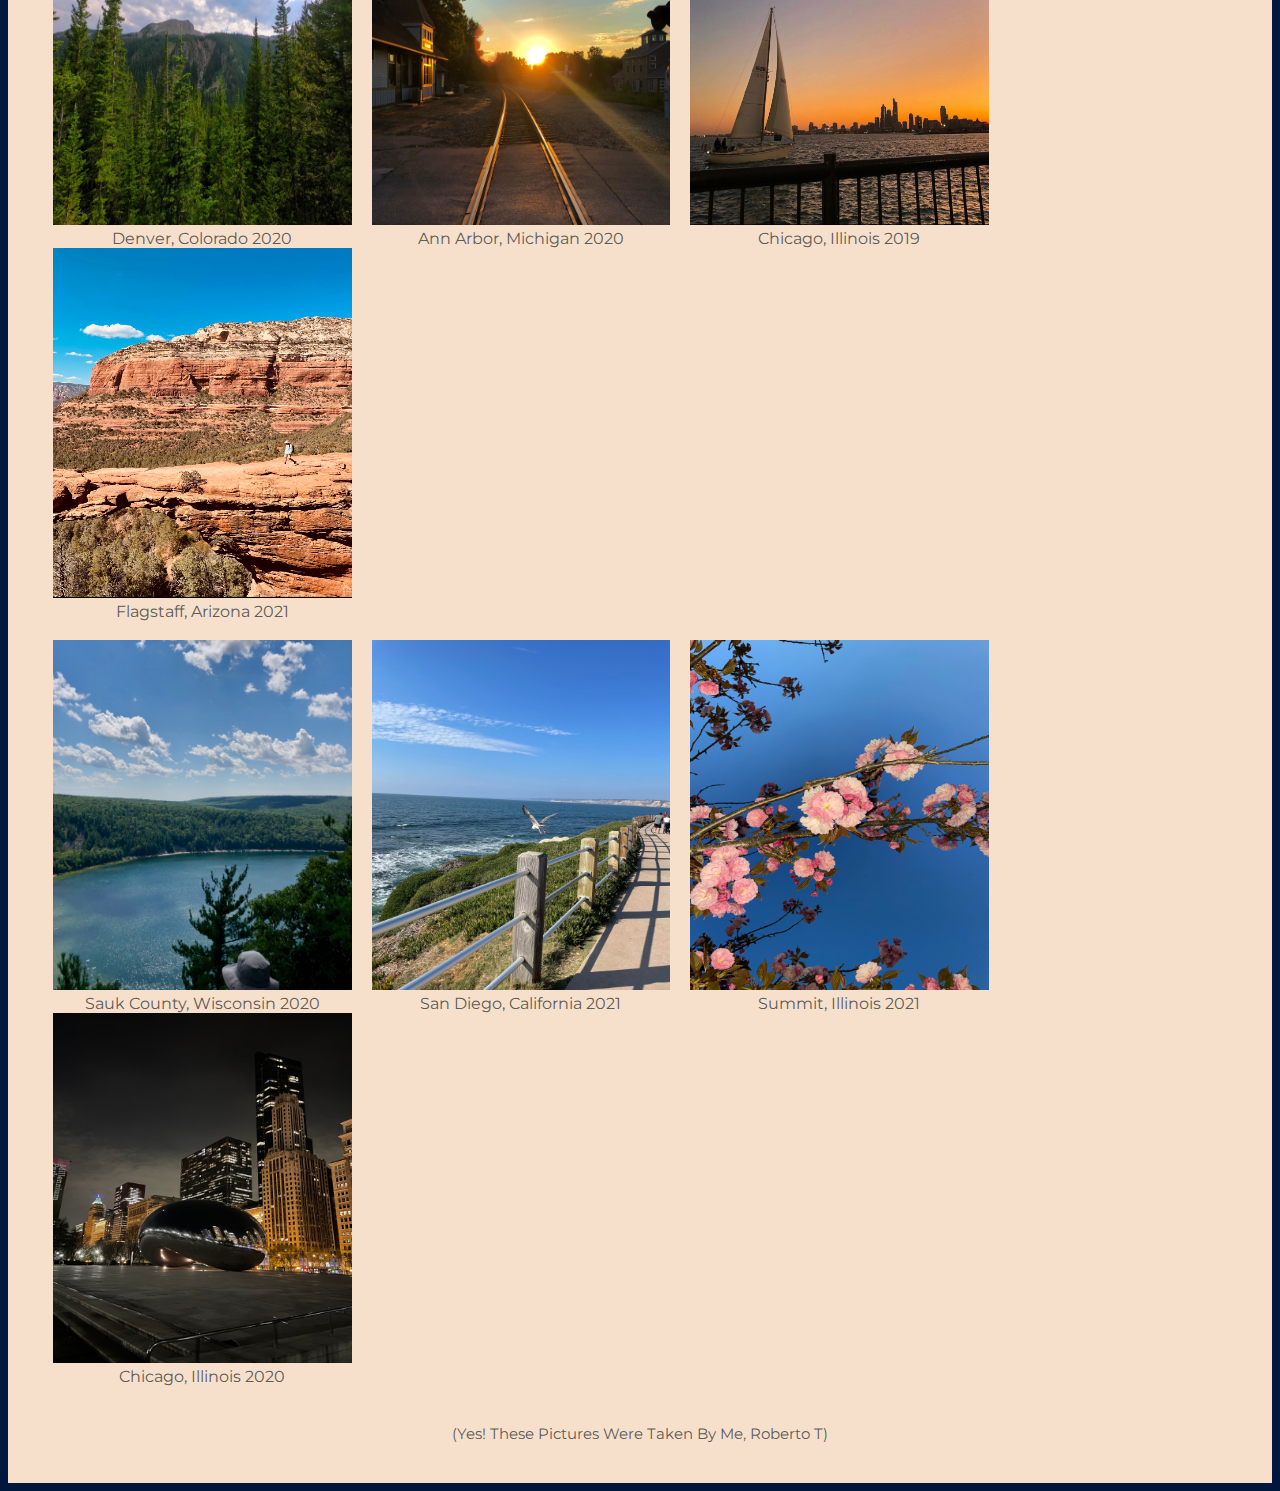
==== commit f207b0e2: "Update index.html" ====
--- a/index.html
+++ b/index.html
@@ -36,7 +36,7 @@
     </nav>
 
     <div class="container-fluid banner" id="welcome">
-        <img src="images/gradPic.png">
+        <img src="gradPic.png">
         <p>
             <span>Hello!</span><br>
             I'm a UIC graduate living in the outskirts of Chicago, IL.
--- a/style.css
+++ b/style.css
@@ -0,0 +1,166 @@
+body{
+    background-color: #00173D;
+    font-family: 'Montserrat', sans-serif;
+}
+/* Navagation Bar */
+#mainNavbar{
+    font-size: 1.5rem;
+    font-weight: 400;
+}
+#mainNavbar .nav-link{
+    color: #F2F4F3;
+}
+#mainNavbar .nav-link:hover{
+    color: #D12626;
+}
+#mainNavbar .navbar-brand{ 
+    font-size: 1.5rem;
+    font-weight: 400;
+    color:#D12626;
+}
+/* Top Section/Main Page */
+.banner{
+    display: grid;
+    padding: 2.5rem;
+    grid-template-columns: 500px 1fr;
+    gap: 7rem;
+    align-items: stretch;
+    margin: 0 auto;
+    font: 400 18px 'Montserrat', sans-serif;
+    text-transform: capitalize;
+    text-align: justify;
+    line-height: 1.5;
+    color: rgba(74,74,74,0.9);
+    background-color: #F6E0CB;
+}
+.banner img{
+    max-width: 100%;
+    height: auto;
+    border-radius: 10px;
+}
+.banner span{
+    font-weight: 600;
+    font-size: 2em;
+    color: #002766;
+}
+
+#project{
+    font: 400 18px 'Montserrat', sans-serif;
+    text-transform: capitalize;
+    text-align: center;
+    line-height: 1.5;
+    background-color: #F6E0CB;
+    color: rgba(74,74,74,0.9);
+    padding: 2.5rem;
+}
+#project span{
+    font-weight: 600;
+    font-size: 2em;
+    color: #002766;
+}
+/* Bottom Page/Main Page */
+.gallery{
+    background-color: #F6E0CB;
+    padding: 2.5rem;
+}
+.gallery img{
+    height: 350px;
+    width: 100%;
+}
+.column {
+    float: left;
+    width: 25%;
+    padding: 0 10px;
+}
+.row{
+    margin: 0 -5px;
+}
+.row:after {
+    content: "";
+    display: table;
+    clear: both;
+}
+.caption{
+    font: 1em 400 'Montserrat', sans-serif;
+    text-transform: capitalize;
+    text-align: center;
+    color: rgba(74,74,74,0.9);
+}
+/* Button */
+#click{
+    display: flex;
+    align-items: center;
+    justify-content:space-evenly;
+    padding-top: 5%;
+}
+button{
+    font-family: 'Poppins', sans-serif;
+    font-size: 18px;
+    font-weight: bold;
+    background: none;
+    color: #D12626;
+    border: 2px solid #D12626;
+    padding: 14px, 18.2px 14px, 20.16;
+    transition: 0.25s;
+}
+button:hover{
+    background-color:#D12626;
+    color: white;
+    box-shadow: 0 0.5em 0.5em -0.4em #D12626;
+    transform: translateY(-0.25em);
+}
+ 
+/* Project Page */
+.card-group{
+    padding: 0;
+    margin: 0;
+}
+.card{
+    background-color: #F6E0CB;
+    padding: 0 10px;
+}
+.card img{
+    height: 100px;
+    width: 30%;
+    margin: 20px auto 20px auto;
+}
+
+.card h1{
+    color: #002766;
+    font-size: 1.5em;
+    font-weight: 600;
+    margin: 0px;
+}
+.card p{
+    font: 1.125em 300 'Montserrat', sans-serif;
+    text-transform: capitalize;
+    margin: 0;
+    margin-bottom: 1.25rem;
+    line-height: 1.5;
+    color: rgba(74,74,74,0.9);
+}
+
+/* Responsive columns - one column layout (vertical) on small screens */
+@media screen and (max-width: 600px) {
+    .column {
+      width: 100%;
+      display: block;
+      margin-bottom: 20px;
+    }
+}
+@media(max-width: 650px){
+    .banner{
+      display: block;
+      font-size: 80%;
+    }
+    #project{
+        display: block;
+        font-size: 80%;
+    }
+    p{
+      position: relative;
+      margin: -3rem 0 2re 1rem;
+      padding: 1rem;
+      background: rgba(white, 0.8);
+    }
+}
